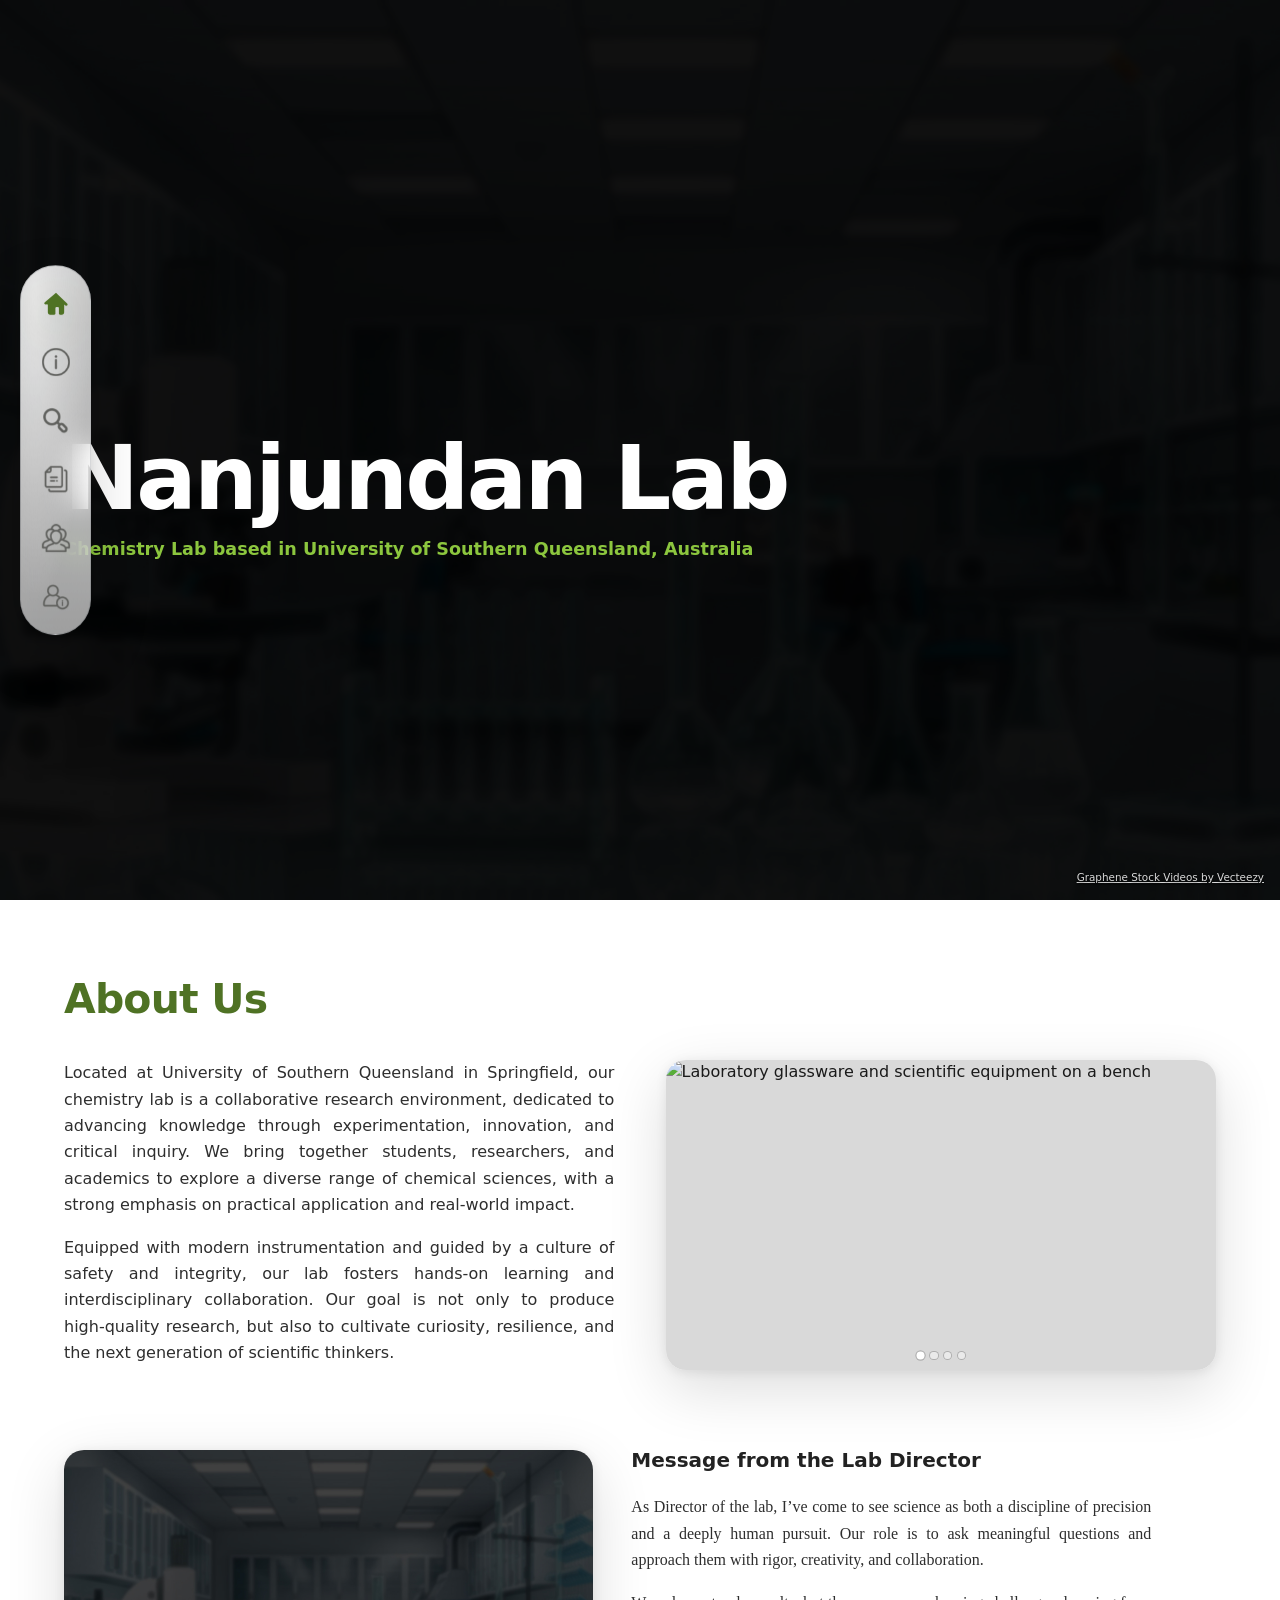
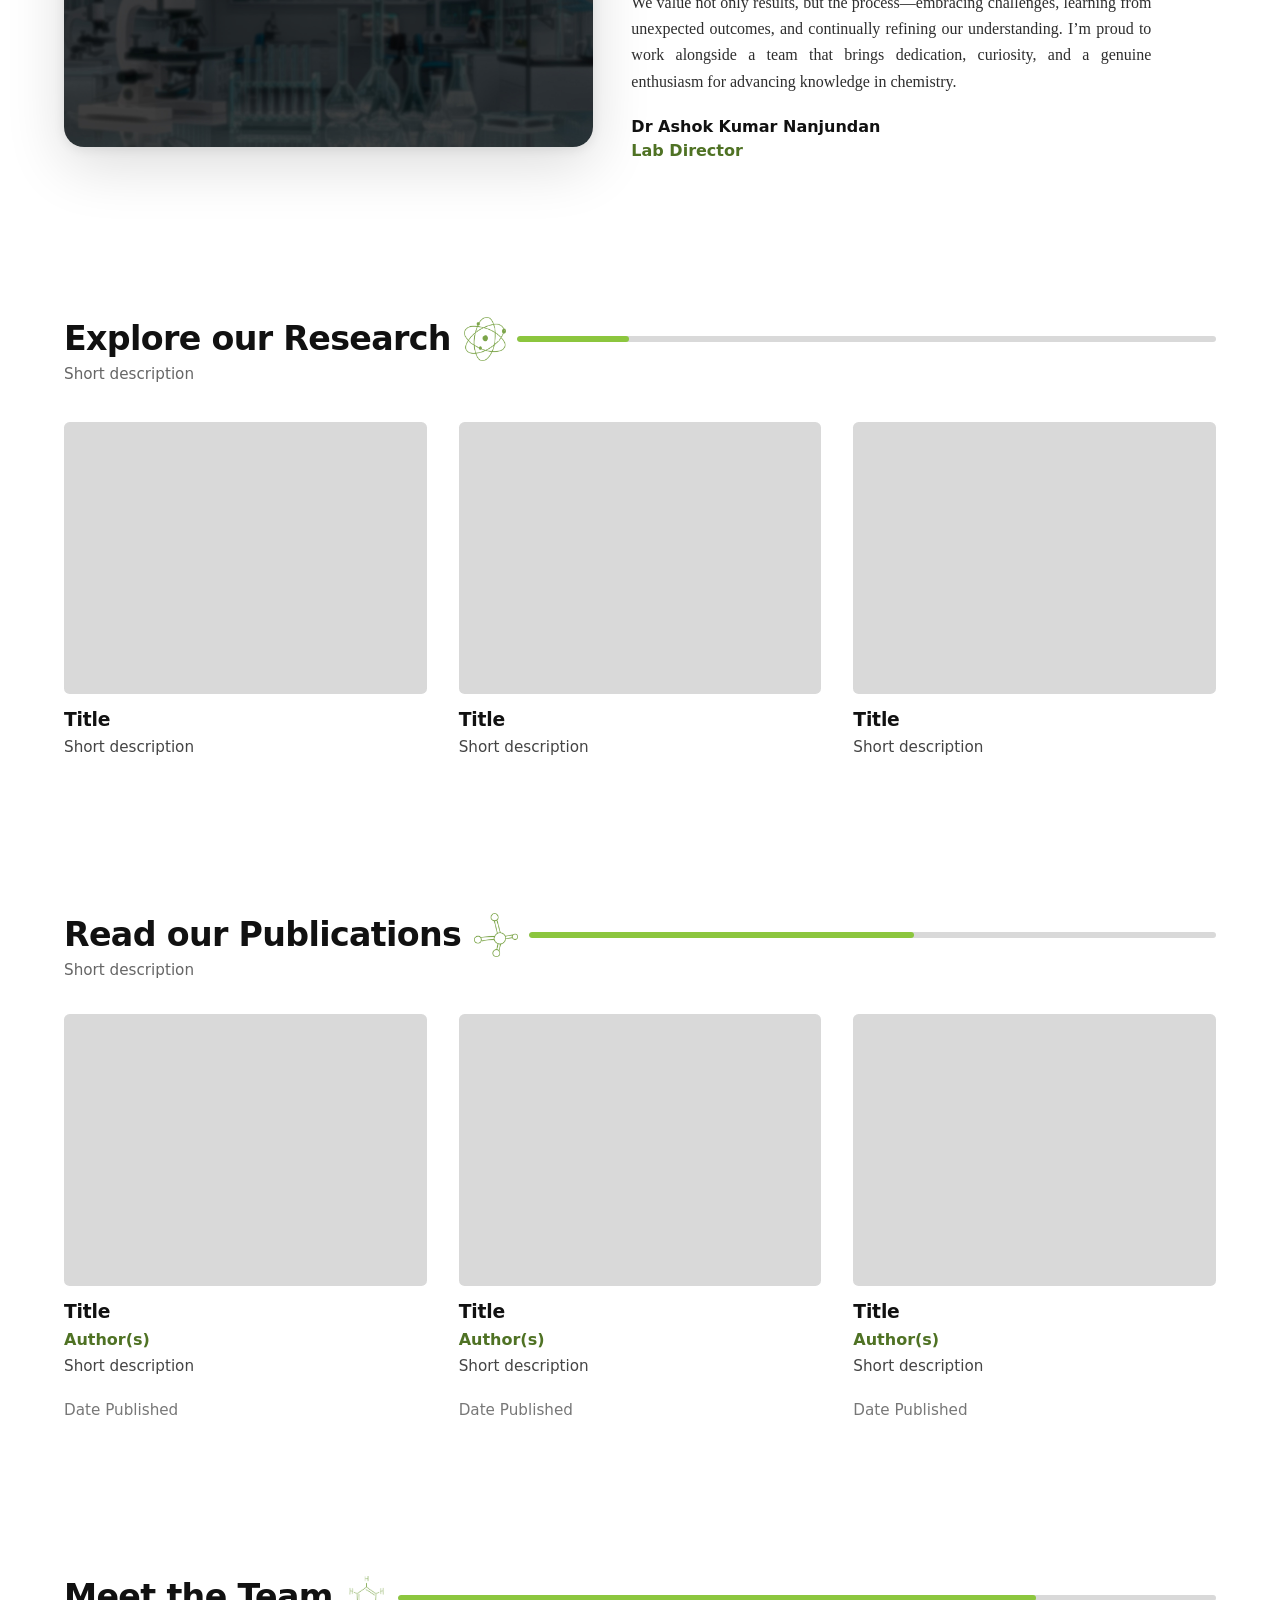
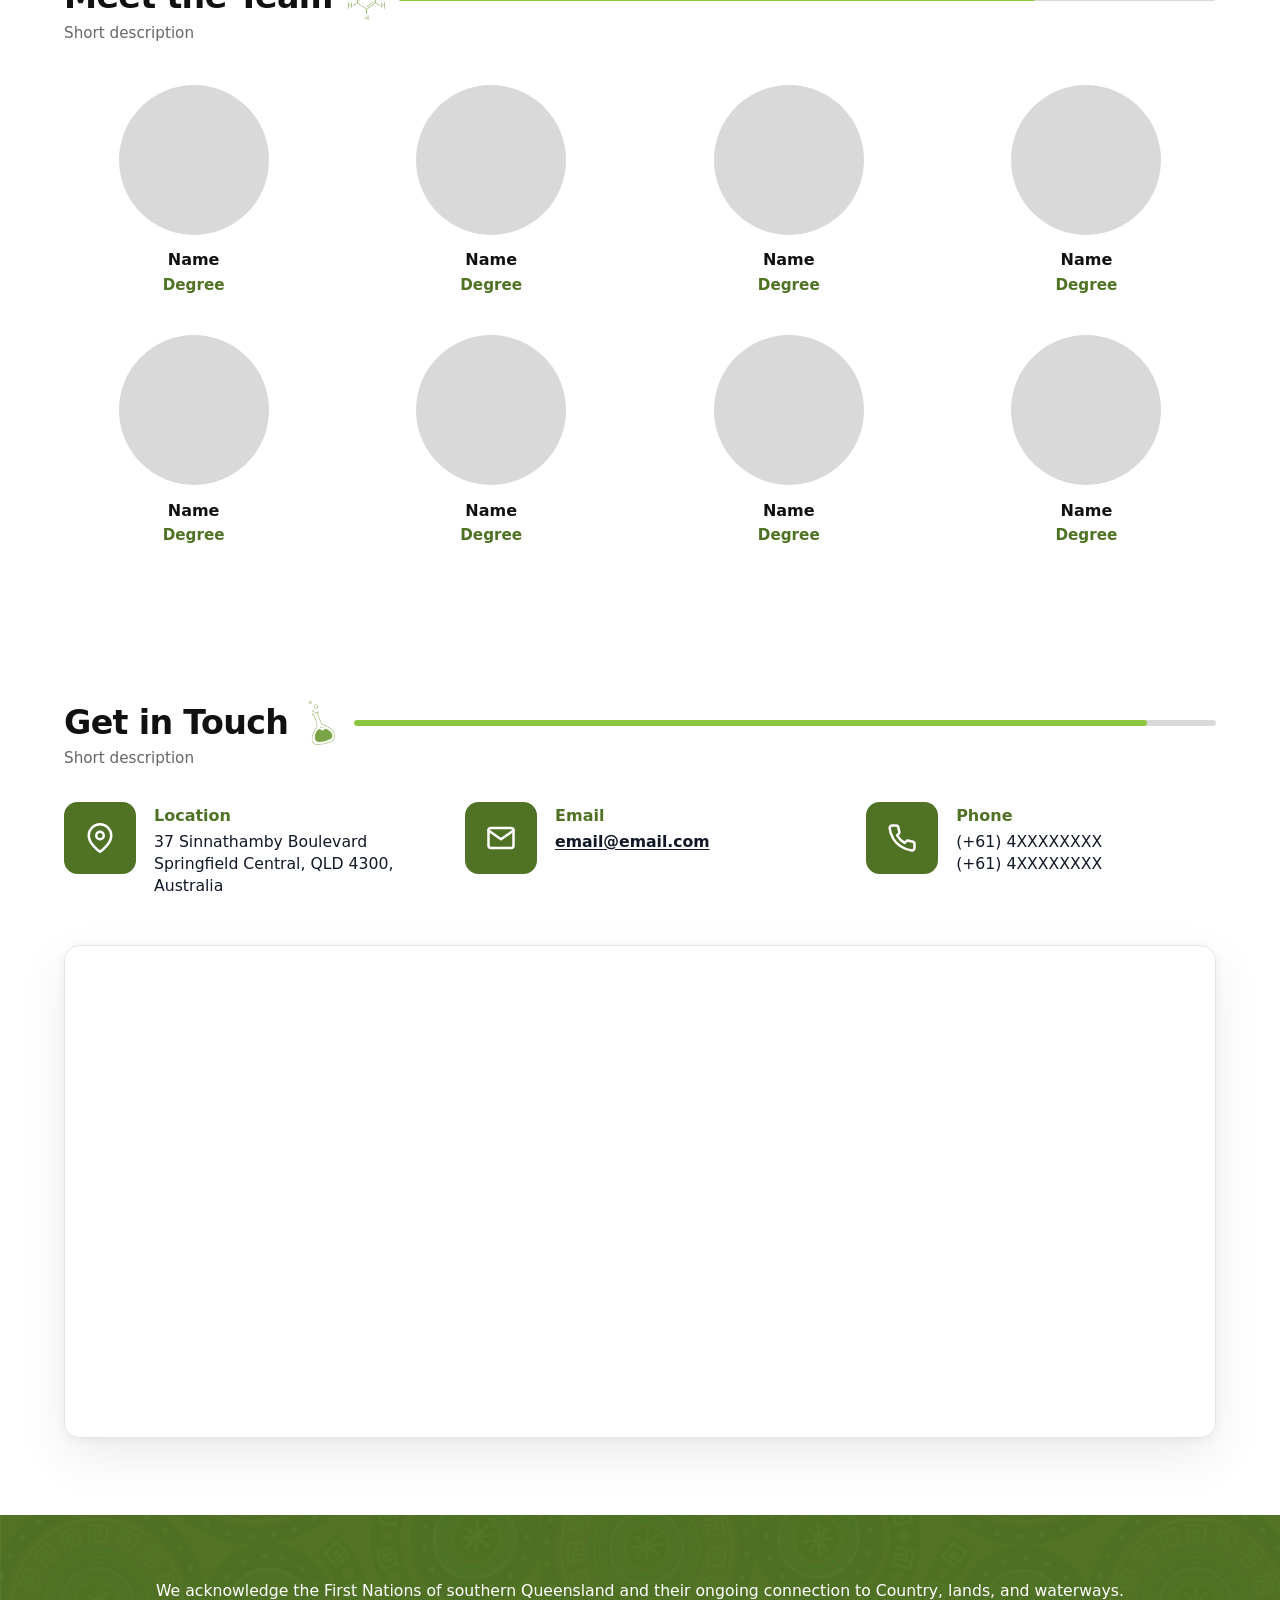
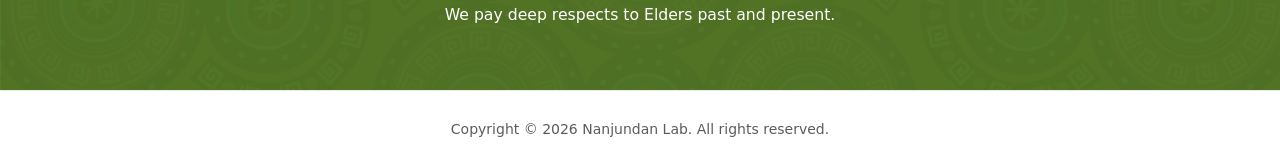
==== index.html @ 103faad1 "Initial Commit with Draft 1 of the website" ====
<!DOCTYPE html>
<html lang="en" class="home-page">
  <head>
    <meta charset="utf-8" />
    <meta name="viewport" content="width=device-width, initial-scale=1" />
    <title>Nanjundan Lab</title>
    <link rel="stylesheet" href="reset.css" />
    <link rel="stylesheet" href="layout.css" />
    <link rel="stylesheet" href="style.css" />
  </head>
  <body class="home-page">
    <nav class="vnav" aria-label="Section navigation">
      <ul class="vnav__list" role="list">
        <li>
          <a class="vnav__link" href="#home" data-section="home" data-tooltip="Home">
            <img
              class="vnav__icon"
              src="data:image/svg+xml,%3Csvg%20xmlns%3D%27http%3A//www.w3.org/2000/svg%27%20width%3D%2728%27%20height%3D%2728%27%20viewBox%3D%270%200%2024%2024%27%3E%3Cpath%20fill%3D%27%236b7280%27%20d%3D%27M12%203.2L2.4%2011.3c-.5.4-.6%201.1-.1%201.6.4.5%201.1.6%201.6.1L5%2013.2V20c0%201.1.9%202%202%202h3.5c.6%200%201-.4%201-1v-4.5c0-.6.4-1%201-1h1c.6%200%201%20.4%201%201V21c0%20.6.4%201%201%201H17c1.1%200%202-.9%202-2v-6.8l1.1.9c.5.4%201.2.3%201.6-.1.4-.5.3-1.2-.1-1.6L12%203.2z%27/%3E%3C/svg%3E"
              data-active-src="data:image/svg+xml,%3Csvg%20xmlns%3D%27http%3A//www.w3.org/2000/svg%27%20width%3D%2728%27%20height%3D%2728%27%20viewBox%3D%270%200%2024%2024%27%3E%3Cpath%20fill%3D%27%234F7224%27%20d%3D%27M12%203.2L2.4%2011.3c-.5.4-.6%201.1-.1%201.6.4.5%201.1.6%201.6.1L5%2013.2V20c0%201.1.9%202%202%202h3.5c.6%200%201-.4%201-1v-4.5c0-.6.4-1%201-1h1c.6%200%201%20.4%201%201V21c0%20.6.4%201%201%201H17c1.1%200%202-.9%202-2v-6.8l1.1.9c.5.4%201.2.3%201.6-.1.4-.5.3-1.2-.1-1.6L12%203.2z%27/%3E%3C/svg%3E"
              data-inactive-src="data:image/svg+xml,%3Csvg%20xmlns%3D%27http%3A//www.w3.org/2000/svg%27%20width%3D%2728%27%20height%3D%2728%27%20viewBox%3D%270%200%2024%2024%27%3E%3Cpath%20fill%3D%27%236b7280%27%20d%3D%27M12%203.2L2.4%2011.3c-.5.4-.6%201.1-.1%201.6.4.5%201.1.6%201.6.1L5%2013.2V20c0%201.1.9%202%202%202h3.5c.6%200%201-.4%201-1v-4.5c0-.6.4-1%201-1h1c.6%200%201%20.4%201%201V21c0%20.6.4%201%201%201H17c1.1%200%202-.9%202-2v-6.8l1.1.9c.5.4%201.2.3%201.6-.1.4-.5.3-1.2-.1-1.6L12%203.2z%27/%3E%3C/svg%3E"
              alt="Home"
              width="28"
              height="28"
              decoding="async"
            />
            <span class="vnav__sr">Home</span>
          </a>
        </li>
        <li>
          <a class="vnav__link" href="#about" data-section="about" data-tooltip="About">
            <img
              class="vnav__icon"
              src="Assets/NavBar/Inactive/About.png"
              data-active-src="Assets/NavBar/Active/About.png"
              data-inactive-src="Assets/NavBar/Inactive/About.png"
              alt="About"
              width="28"
              height="28"
              decoding="async"
            />
            <span class="vnav__sr">About</span>
          </a>
        </li>
        <li>
          <a class="vnav__link" href="#research" data-section="research" data-tooltip="Research">
            <img
              class="vnav__icon"
              src="Assets/NavBar/Inactive/Research.png"
              data-active-src="Assets/NavBar/Active/Research.png"
              data-inactive-src="Assets/NavBar/Inactive/Research.png"
              alt="Research"
              width="28"
              height="28"
              decoding="async"
            />
            <span class="vnav__sr">Research</span>
          </a>
        </li>
        <li>
          <a class="vnav__link" href="#publications" data-section="publications" data-tooltip="Publications">
            <img
              class="vnav__icon"
              src="Assets/NavBar/Inactive/Publications.png"
              data-active-src="Assets/NavBar/Active/Publications.png"
              data-inactive-src="Assets/NavBar/Inactive/Publications.png"
              alt="Publications"
              width="28"
              height="28"
              decoding="async"
            />
            <span class="vnav__sr">Publications</span>
          </a>
        </li>
        <li>
          <a class="vnav__link" href="#team" data-section="team" data-tooltip="Team">
            <img
              class="vnav__icon"
              src="Assets/NavBar/Inactive/Team.png"
              data-active-src="Assets/NavBar/Active/Team.png"
              data-inactive-src="Assets/NavBar/Inactive/Team.png"
              alt="Team"
              width="28"
              height="28"
              decoding="async"
            />
            <span class="vnav__sr">Team</span>
          </a>
        </li>
        <li>
          <a class="vnav__link" href="#contact" data-section="contact" data-tooltip="Contact">
            <img
              class="vnav__icon"
              src="Assets/NavBar/Inactive/Contact.png"
              data-active-src="Assets/NavBar/Active/Contact.png"
              data-inactive-src="Assets/NavBar/Inactive/Contact.png"
              alt="Contact"
              width="28"
              height="28"
              decoding="async"
            />
            <span class="vnav__sr">Contact</span>
          </a>
        </li>
      </ul>
    </nav>

    <main>
      <section id="home" class="hero" aria-label="Home hero">
        <video
          class="hero__video"
          autoplay
          muted
          loop
          playsinline
          preload="auto"
          poster="Background.jpg"
          aria-hidden="true"
        >
          <source
            src="Assets/vecteezy_observing-structure-of-connected-spheres-forming-a-complex_72007489.mp4"
            type="video/mp4"
          />
        </video>
        <div class="hero__overlay" aria-hidden="true"></div>
        <p class="hero__attribution">
          <a
            href="https://www.vecteezy.com/free-videos/graphene"
            target="_blank"
            rel="noopener noreferrer"
          >
            Graphene Stock Videos by Vecteezy
          </a>
        </p>
        <div class="layout-container hero-content">
          <h1 class="hero-title">Nanjundan Lab</h1>
          <p class="hero-subtitle">Chemistry Lab based in University of Southern Queensland, Australia</p>
        </div>
      </section>

      <section id="about" class="section about" aria-label="About us">
        <div class="layout-container about-grid about-grid--intro">
          <h2 class="heading-xl about-intro__title">About Us</h2>
          <div class="prose about-intro__prose">
            <p>
              Located at University of Southern Queensland in Springfield, our chemistry lab is a collaborative research
              environment, dedicated to advancing knowledge through experimentation, innovation, and critical inquiry. We
              bring together students, researchers, and academics to explore a diverse range of chemical sciences, with a
              strong emphasis on practical application and real‑world impact.
            </p>
            <p>
              Equipped with modern instrumentation and guided by a culture of safety and integrity, our lab fosters
              hands‑on learning and interdisciplinary collaboration. Our goal is not only to produce high‑quality research,
              but also to cultivate curiosity, resilience, and the next generation of scientific thinkers.
            </p>
          </div>

          <div class="about-media about-intro__media">
            <div
              class="about-slideshow"
              role="region"
              aria-roledescription="carousel"
              aria-label="Laboratory photo slideshow"
            >
              <div class="about-slideshow__track">
                <div class="about-slideshow__slide is-active">
                  <img
                    src="Assets/Slideshow%20Images/museums-victoria-1RFJAx0xz4M-unsplash.jpg"
                    alt="Laboratory glassware and scientific equipment on a bench"
                    width="800"
                    height="600"
                    decoding="async"
                  />
                </div>
                <div class="about-slideshow__slide">
                  <img
                    src="Assets/Slideshow%20Images/rephile-water-UNkNx6Hn9Fs-unsplash.jpg"
                    alt="Water purification and laboratory filtration setup"
                    width="800"
                    height="600"
                    loading="lazy"
                    decoding="async"
                  />
                </div>
                <div class="about-slideshow__slide">
                  <img
                    src="Assets/Slideshow%20Images/xiazheng1995--y5X8YFApj4-unsplash.jpg"
                    alt="Researchers collaborating over documents in a lab environment"
                    width="800"
                    height="600"
                    loading="lazy"
                    decoding="async"
                  />
                </div>
                <div class="about-slideshow__slide">
                  <img
                    src="Assets/Slideshow%20Images/h-c-vi-n-cham-soc-s-c-d-p-a-au-V-QQAJ6AOKM-unsplash.jpg"
                    alt="Hands using tools for detailed scientific or technical work"
                    width="800"
                    height="600"
                    loading="lazy"
                    decoding="async"
                  />
                </div>
              </div>
              <div class="about-slideshow__dots" role="group" aria-label="Slide indicators">
                <button type="button" class="about-slideshow__dot is-active" aria-label="Slide 1 of 4" aria-current="true"></button>
                <button type="button" class="about-slideshow__dot" aria-label="Slide 2 of 4"></button>
                <button type="button" class="about-slideshow__dot" aria-label="Slide 3 of 4"></button>
                <button type="button" class="about-slideshow__dot" aria-label="Slide 4 of 4"></button>
              </div>
            </div>
          </div>
        </div>

        <div class="layout-container about-grid about-grid--secondary">
          <div class="about-media">
            <img class="card-media" src="Background.jpg" alt="Lab director in the laboratory" />
          </div>
          <div class="about-copy">
            <h3 class="subheading">Message from the Lab Director</h3>
            <div class="prose prose--director">
              <p>
                As Director of the lab, I’ve come to see science as both a discipline of precision and a deeply human
                pursuit. Our role is to ask meaningful questions and approach them with rigor, creativity, and
                collaboration.
              </p>
              <p>
                We value not only results, but the process—embracing challenges, learning from unexpected outcomes, and
                continually refining our understanding. I’m proud to work alongside a team that brings dedication,
                curiosity, and a genuine enthusiasm for advancing knowledge in chemistry.
              </p>
            </div>
            <div class="signature">
              <div class="signature-name">Dr Ashok Kumar Nanjundan</div>
              <div class="signature-title">Lab Director</div>
            </div>
          </div>
        </div>
      </section>

      <section id="research" class="section research" aria-label="Research">
        <div class="layout-container">
          <div class="section-head">
            <div class="section-head__row">
              <h2 class="heading-lg">Explore our Research</h2>
              <div class="section-head__progress" aria-hidden="true">
                <img
                  class="section-head__icon"
                  src="Assets/Green/Assets--Green_0000s_0020_Asset-10@4x.png"
                  alt=""
                />
                <div class="progress-bar">
                  <div class="progress-bar__fill" style="--progress: 16%"></div>
                </div>
              </div>
            </div>
            <p class="section-head__subtitle">Short description</p>
          </div>

          <div class="research-grid">
            <article class="research-card">
              <div class="research-card__media" aria-hidden="true"></div>
              <h3 class="card-title">Title</h3>
              <p class="card-meta">Short description</p>
            </article>
            <article class="research-card">
              <div class="research-card__media" aria-hidden="true"></div>
              <h3 class="card-title">Title</h3>
              <p class="card-meta">Short description</p>
            </article>
            <article class="research-card">
              <div class="research-card__media" aria-hidden="true"></div>
              <h3 class="card-title">Title</h3>
              <p class="card-meta">Short description</p>
            </article>
          </div>
        </div>
      </section>

      <section id="publications" class="section publications" aria-label="Publications">
        <div class="layout-container">
          <div class="section-head">
            <div class="section-head__row">
              <h2 class="heading-lg">Read our Publications</h2>
              <div class="section-head__progress" aria-hidden="true">
                <img
                  class="section-head__icon"
                  src="Assets/Green/Assets--Green_0000s_0003_Asset-27@4x.png"
                  alt=""
                />
                <div class="progress-bar">
                  <div class="progress-bar__fill" style="--progress: 56%"></div>
                </div>
              </div>
            </div>
            <p class="section-head__subtitle">Short description</p>
          </div>

          <div class="research-grid publications-grid">
            <article class="research-card pub-card">
              <div class="research-card__media" aria-hidden="true"></div>
              <h3 class="card-title">Title</h3>
              <p class="pub-authors">Author(s)</p>
              <p class="card-meta">Short description</p>
              <p class="pub-date">Date Published</p>
            </article>
            <article class="research-card pub-card">
              <div class="research-card__media" aria-hidden="true"></div>
              <h3 class="card-title">Title</h3>
              <p class="pub-authors">Author(s)</p>
              <p class="card-meta">Short description</p>
              <p class="pub-date">Date Published</p>
            </article>
            <article class="research-card pub-card">
              <div class="research-card__media" aria-hidden="true"></div>
              <h3 class="card-title">Title</h3>
              <p class="pub-authors">Author(s)</p>
              <p class="card-meta">Short description</p>
              <p class="pub-date">Date Published</p>
            </article>
          </div>
        </div>
      </section>

      <section id="team" class="section team" aria-label="Team">
        <div class="layout-container">
          <div class="section-head">
            <div class="section-head__row">
              <h2 class="heading-lg">Meet the Team</h2>
              <div class="section-head__progress" aria-hidden="true">
                <img
                  class="section-head__icon"
                  src="Assets/Green/Assets--Green_0000s_0013_Asset-17@4x.png"
                  alt=""
                />
                <div class="progress-bar">
                  <div class="progress-bar__fill" style="--progress: 78%"></div>
                </div>
              </div>
            </div>
            <p class="section-head__subtitle">Short description</p>
          </div>

          <div class="team-grid">
            <article class="team-card">
              <div class="team-avatar" aria-hidden="true"></div>
              <div class="team-name">Name</div>
              <div class="team-degree">Degree</div>
            </article>
            <article class="team-card">
              <div class="team-avatar" aria-hidden="true"></div>
              <div class="team-name">Name</div>
              <div class="team-degree">Degree</div>
            </article>
            <article class="team-card">
              <div class="team-avatar" aria-hidden="true"></div>
              <div class="team-name">Name</div>
              <div class="team-degree">Degree</div>
            </article>
            <article class="team-card">
              <div class="team-avatar" aria-hidden="true"></div>
              <div class="team-name">Name</div>
              <div class="team-degree">Degree</div>
            </article>
            <article class="team-card">
              <div class="team-avatar" aria-hidden="true"></div>
              <div class="team-name">Name</div>
              <div class="team-degree">Degree</div>
            </article>
            <article class="team-card">
              <div class="team-avatar" aria-hidden="true"></div>
              <div class="team-name">Name</div>
              <div class="team-degree">Degree</div>
            </article>
            <article class="team-card">
              <div class="team-avatar" aria-hidden="true"></div>
              <div class="team-name">Name</div>
              <div class="team-degree">Degree</div>
            </article>
            <article class="team-card">
              <div class="team-avatar" aria-hidden="true"></div>
              <div class="team-name">Name</div>
              <div class="team-degree">Degree</div>
            </article>
          </div>
        </div>
      </section>

      <section id="contact" class="section contact" aria-label="Get in touch">
        <div class="layout-container">
          <div class="section-head">
            <div class="section-head__row">
              <h2 class="heading-lg">Get in Touch</h2>
              <div class="section-head__progress" aria-hidden="true">
                <img
                  class="section-head__icon"
                  src="Assets/Green/Assets--Green_0000s_0000_Asset-30@4x.png"
                  alt=""
                />
                <div class="progress-bar">
                  <div class="progress-bar__fill" style="--progress: 92%"></div>
                </div>
              </div>
            </div>
            <p class="section-head__subtitle">Short description</p>
          </div>

          <div class="contact-grid" role="list">
            <article class="contact-card" role="listitem">
              <div class="contact-card__icon" aria-hidden="true">
                <svg class="contact-card__glyph" xmlns="http://www.w3.org/2000/svg" viewBox="0 0 24 24" fill="none" stroke="currentColor" stroke-width="2" stroke-linecap="round" stroke-linejoin="round" aria-hidden="true">
                  <path d="M21 10c0 7-9 13-9 13s-9-6-9-13a9 9 0 0 1 18 0z" />
                  <circle cx="12" cy="10" r="3" />
                </svg>
              </div>
              <div class="contact-card__body">
                <h3 class="contact-card__label">Location</h3>
                <p class="contact-card__text">
                  37 Sinnathamby Boulevard<br />
                  Springfield Central, QLD 4300,<br />
                  Australia
                </p>
              </div>
            </article>

            <article class="contact-card" role="listitem">
              <div class="contact-card__icon" aria-hidden="true">
                <svg class="contact-card__glyph" xmlns="http://www.w3.org/2000/svg" viewBox="0 0 24 24" fill="none" stroke="currentColor" stroke-width="2" stroke-linecap="round" stroke-linejoin="round" aria-hidden="true">
                  <path d="M4 4h16c1.1 0 2 .9 2 2v12c0 1.1-.9 2-2 2H4c-1.1 0-2-.9-2-2V6c0-1.1.9-2 2-2z" />
                  <polyline points="22,6 12,13 2,6" />
                </svg>
              </div>
              <div class="contact-card__body">
                <h3 class="contact-card__label">Email</h3>
                <p class="contact-card__text">
                  <a class="contact-card__link" href="mailto:email@email.com">email@email.com</a>
                </p>
              </div>
            </article>

            <article class="contact-card" role="listitem">
              <div class="contact-card__icon" aria-hidden="true">
                <svg class="contact-card__glyph" xmlns="http://www.w3.org/2000/svg" viewBox="0 0 24 24" fill="none" stroke="currentColor" stroke-width="2" stroke-linecap="round" stroke-linejoin="round" aria-hidden="true">
                  <path d="M22 16.92v3a2 2 0 0 1-2.18 2 19.79 19.79 0 0 1-8.63-3.07 19.5 19.5 0 0 1-6-6 19.79 19.79 0 0 1-3.07-8.67A2 2 0 0 1 4.11 2h3a2 2 0 0 1 2 1.72 12.84 12.84 0 0 0 .7 2.81 2 2 0 0 1-.45 2.11L8.09 9.91a16 16 0 0 0 6 6l1.27-1.27a2 2 0 0 1 2.11-.45 12.84 12.84 0 0 0 2.81.7A2 2 0 0 1 22 16.92z" />
                </svg>
              </div>
              <div class="contact-card__body">
                <h3 class="contact-card__label">Phone</h3>
                <p class="contact-card__text">
                  (+61) 4XXXXXXXX<br />
                  (+61) 4XXXXXXXX
                </p>
              </div>
            </article>
          </div>

          <div class="contact-map" aria-label="Map showing lab location">
            <iframe
              class="contact-map__frame"
              title="Map: 37 Sinnathamby Boulevard, Springfield Central, Queensland 4300"
              loading="lazy"
              referrerpolicy="no-referrer-when-downgrade"
              src="https://www.google.com/maps?q=37+Sinnathamby+Boulevard,+Springfield+Central+QLD+4300&output=embed&t=k&z=17"
            ></iframe>
          </div>
        </div>
      </section>

      <section class="acknowledgment" aria-label="Acknowledgment of Country">
        <div class="acknowledgment__inner">
          <p class="acknowledgment__text">
            We acknowledge the First Nations of southern Queensland and their ongoing connection to Country, lands, and waterways.
            <br />
            We pay deep respects to Elders past and present.
          </p>
        </div>
      </section>
    </main>

    <footer class="site-footer">
      <div class="layout-container site-footer__inner">
        <p class="site-footer__copy">Copyright © 2026 Nanjundan Lab. All rights reserved.</p>
      </div>
    </footer>

    <script defer src="nav.js"></script>
  </body>
</html>
---- layout.css ----
/* Page structure and layout */

body {
  display: flex;
  flex-direction: column;
}

main {
  flex: 1;
  width: 100%;
}

.layout-container {
  width: min(100% - 2rem, 72rem);
  margin-inline: auto;
}

.layout-stack > * + * {
  margin-top: var(--stack-gap, 1rem);
}

.layout-cluster {
  display: flex;
  flex-wrap: wrap;
  gap: var(--cluster-gap, 1rem);
  align-items: center;
}
---- style.css ----
/* Typography, color, and visual styling */

:root {
  color-scheme: light;
  --color-background: #ffffff;
  --color-foreground: #1a1a1a;
  --color-muted: #5c5c5c;
  --font-sans: system-ui, -apple-system, "Segoe UI", Roboto, sans-serif;
  --color-primary: #8cc63e;
  /* WCAG-friendly green for text on white (>= 4.5:1). */
  --color-secondary: #4F7224;
  --nav-height: 4.25rem;
}

body {
  font-family: var(--font-sans);
  background-color: var(--color-background);
  color: var(--color-foreground);
}

/* Hide visible scrollbars (scroll still works). */
html.home-page,
body.home-page {
  -ms-overflow-style: none; /* IE/Edge legacy */
  scrollbar-width: none; /* Firefox */
}

html.home-page::-webkit-scrollbar,
body.home-page::-webkit-scrollbar {
  width: 0;
  height: 0;
}

/* Typography system */
.heading-xl {
  font-size: clamp(2rem, 3.2vw, 2.75rem);
  font-weight: 700;
  letter-spacing: -0.02em;
  line-height: 1.1;
  color: var(--color-secondary);
}

.heading-lg {
  font-size: clamp(1.75rem, 2.6vw, 2.25rem);
  font-weight: 700;
  letter-spacing: -0.02em;
  line-height: 1.15;
  color: #111;
}

.subheading {
  margin-top: 0.85rem;
  font-size: clamp(1.05rem, 1.6vw, 1.25rem);
  font-weight: 700;
  line-height: 1.35;
  color: #222;
}

.prose {
  margin-top: 1.25rem;
  max-width: 65ch;
}

.prose p + p {
  margin-top: 1rem;
}

.prose p {
  font-size: 1rem;
  line-height: 1.65;
  color: #2e2e2e;
  text-align: justify;
  text-justify: inter-word;
  hyphens: auto;
}

.prose--director {
  font-family: "Times New Roman", Times, serif;
}

/* Top nav (matches screenshot style) */
.site-header {
  position: fixed;
  top: 0.9rem;
  left: 0;
  right: 0;
  z-index: 10;
  pointer-events: none;
}

.site-nav {
  pointer-events: auto;
  min-height: var(--nav-height);
  display: flex;
  align-items: center;
  justify-content: space-between;
  padding: 0.85rem 1.25rem;
  border-radius: 999px;
  background: rgba(0, 0, 0, 0.78);
  -webkit-backdrop-filter: blur(10px);
  backdrop-filter: blur(10px);
  box-shadow:
    0 18px 48px rgba(0, 0, 0, 0.35),
    0 2px 10px rgba(0, 0, 0, 0.25);
  border: 1px solid rgba(255, 255, 255, 0.12);
}

.site-brand {
  font-weight: 700;
  letter-spacing: 0.01em;
  color: #fff;
}

.nav-links {
  display: flex;
  gap: 1.4rem;
  align-items: center;
}

.nav-links a {
  color: #fff;
  font-weight: 600;
  font-size: 0.9rem;
  text-transform: lowercase;
}

.nav-links a:hover {
  text-decoration: underline;
}

/* Mobile hamburger */
.nav-toggle {
  display: none;
  width: 42px;
  height: 42px;
  border-radius: 999px;
  border: 1px solid rgba(255, 255, 255, 0.18);
  background: rgba(255, 255, 255, 0.08);
}

.nav-toggle__icon {
  display: block;
  width: 18px;
  height: 2px;
  margin-inline: auto;
  background: #fff;
  border-radius: 999px;
  position: relative;
}

.nav-toggle__icon::before,
.nav-toggle__icon::after {
  content: "";
  position: absolute;
  left: 0;
  width: 18px;
  height: 2px;
  background: #fff;
  border-radius: 999px;
}

.nav-toggle__icon::before {
  top: -6px;
}

.nav-toggle__icon::after {
  top: 6px;
}

@media (max-width: 760px) {
  .site-nav {
    position: fixed;
    top: 0.9rem;
    right: 1rem;
    left: auto;
    width: auto;
    margin: 0;
    justify-content: flex-end;
    padding: 0;
    background: transparent;
    border: 0;
    box-shadow: none;
    -webkit-backdrop-filter: none;
    backdrop-filter: none;
    z-index: 12;
  }

  .site-brand {
    display: none;
  }

  .nav-toggle {
    display: inline-grid;
    place-items: center;
    width: 52px;
    height: 52px;
    background: var(--color-secondary);
    border: 1px solid rgba(255, 255, 255, 0.22);
    box-shadow:
      0 18px 48px rgba(0, 0, 0, 0.25),
      0 2px 10px rgba(0, 0, 0, 0.18);
  }

  .primary-nav {
    position: fixed;
    top: 6.5rem;
    left: 50%;
    transform: translateX(-50%);
    width: min(92vw, 40rem);
    padding: 1.5rem 1.25rem;
    border-radius: 28px;
    background:
      radial-gradient(120% 120% at 20% 10%, rgba(255, 255, 255, 0.08), rgba(255, 255, 255, 0) 55%),
      #121212;
    -webkit-backdrop-filter: blur(10px);
    backdrop-filter: blur(10px);
    border: 1px solid rgba(255, 255, 255, 0.16);
    box-shadow:
      0 18px 48px rgba(0, 0, 0, 0.35),
      0 2px 10px rgba(0, 0, 0, 0.25);
    display: none;
    z-index: 11;
  }

  .site-header[data-nav-open="true"] .primary-nav {
    display: block;
  }

  .nav-scrim {
    position: fixed;
    inset: 0;
    background: rgba(0, 0, 0, 0.45);
    -webkit-backdrop-filter: blur(2px);
    backdrop-filter: blur(2px);
    opacity: 0;
    pointer-events: none;
    transition: opacity 160ms ease;
    z-index: 10;
  }

  .site-header[data-nav-open="true"] .nav-scrim {
    opacity: 1;
    pointer-events: auto;
  }

  .nav-links {
    flex-direction: column;
    align-items: flex-start;
    gap: 0.35rem;
  }

  .nav-links a {
    width: 100%;
    padding: 0.85rem 1rem;
    border-radius: 16px;
    font-size: 1.15rem;
    letter-spacing: -0.01em;
    text-transform: lowercase;
  }

  .nav-links a:hover {
    background: rgba(255, 255, 255, 0.1);
    text-decoration: none;
  }
}

/* ------------------------------------------------------------
   Vertical "liquid glass" section nav (WCAG-friendly)
------------------------------------------------------------- */

.vnav {
  position: fixed;
  left: 1.25rem;
  top: 50%;
  transform: translateY(-50%);
  z-index: 20;
}

.vnav__list {
  display: grid;
  gap: 0.55rem;
  padding: 0.75rem 0.6rem;
  border-radius: 999px;
  background:
    radial-gradient(140% 140% at 20% 10%, rgba(255, 255, 255, 0.55), rgba(255, 255, 255, 0) 58%),
    linear-gradient(180deg, rgba(255, 255, 255, 0.78), rgba(255, 255, 255, 0.62));
  border: 1px solid rgba(17, 24, 39, 0.14);
  box-shadow:
    0 22px 60px rgba(0, 0, 0, 0.18),
    0 2px 10px rgba(0, 0, 0, 0.08);
  -webkit-backdrop-filter: blur(14px);
  backdrop-filter: blur(14px);
}

@supports not ((-webkit-backdrop-filter: blur(1px)) or (backdrop-filter: blur(1px))) {
  .vnav__list {
    background: rgba(255, 255, 255, 0.94);
  }
}

.vnav__link {
  width: 50px;
  height: 50px;
  display: grid;
  place-items: center;
  border-radius: 999px;
  border: 0;
  background: transparent;
  box-shadow: none;
  transition:
    transform 120ms ease,
    background-color 120ms ease,
    border-color 120ms ease,
    box-shadow 120ms ease;
  position: relative;
}

.vnav__link:hover {
  transform: translateY(-1px);
}

.vnav__link.is-active {
  filter: drop-shadow(0 10px 22px rgba(79, 114, 36, 0.20));
}

.vnav__link:focus-visible {
  outline: 3px solid rgba(17, 24, 39, 0.75);
  outline-offset: 3px;
}

.vnav__link::after {
  content: attr(data-tooltip);
  position: absolute;
  left: calc(100% + 0.7rem);
  top: 50%;
  transform: translateY(-50%);
  padding: 0.45rem 0.6rem;
  border-radius: 0.65rem;
  background: rgba(15, 23, 42, 0.92);
  color: #ffffff;
  font-weight: 900;
  font-size: 0.9rem;
  letter-spacing: -0.01em;
  border: 1px solid rgba(255, 255, 255, 0.16);
  box-shadow:
    0 18px 46px rgba(0, 0, 0, 0.22),
    0 2px 10px rgba(0, 0, 0, 0.12);
  opacity: 0;
  pointer-events: none;
  white-space: nowrap;
  -webkit-backdrop-filter: blur(8px);
  backdrop-filter: blur(8px);
}

.vnav__link::before {
  content: "";
  position: absolute;
  left: calc(100% + 0.45rem);
  top: 50%;
  transform: translateY(-50%) rotate(45deg);
  width: 10px;
  height: 10px;
  background: rgba(15, 23, 42, 0.92);
  border-left: 1px solid rgba(255, 255, 255, 0.16);
  border-bottom: 1px solid rgba(255, 255, 255, 0.16);
  opacity: 0;
  pointer-events: none;
}

.vnav__link:hover::after,
.vnav__link:hover::before,
.vnav__link:focus-visible::after,
.vnav__link:focus-visible::before {
  opacity: 1;
}

.vnav__icon {
  width: 28px;
  height: 28px;
}

.vnav__sr {
  position: absolute;
  width: 1px;
  height: 1px;
  padding: 0;
  margin: -1px;
  overflow: hidden;
  clip: rect(0, 0, 0, 0);
  white-space: nowrap;
  border: 0;
}

/* Mobile: horizontal bottom nav */
@media (max-width: 900px) {
  .vnav {
    left: 0;
    right: 0;
    top: auto;
    bottom: 0;
    transform: none;
    padding: 0 0 env(safe-area-inset-bottom, 0);
  }

  .vnav__list {
    display: flex;
    flex-direction: row;
    flex-wrap: nowrap;
    justify-content: space-between;
    align-items: center;
    gap: 0.15rem;
    width: 100%;
    max-width: 100%;
    margin: 0;
    padding: 0.45rem 0.4rem;
    border-radius: 1rem 1rem 0 0;
    box-shadow:
      0 -10px 36px rgba(0, 0, 0, 0.14),
      0 -2px 8px rgba(0, 0, 0, 0.06);
  }

  .vnav__list li {
    flex: 1 1 0;
    min-width: 0;
    display: flex;
    justify-content: center;
  }

  .vnav__link {
    width: 44px;
    height: 44px;
    min-width: 44px;
  }

  /* Side tooltips don’t fit; labels remain in .vnav__sr for AT */
  .vnav__link::after,
  .vnav__link::before {
    display: none;
  }

  body.home-page {
    padding-bottom: calc(3.85rem + env(safe-area-inset-bottom, 0px));
  }

  .hero {
    padding-top: max(1.25rem, calc(env(safe-area-inset-top, 0px) + 0.75rem));
  }
}


/* Cursor: magnifying glass on hover (interactive elements) */
a:hover,
button:hover,
[role="button"]:hover,
input:hover,
select:hover,
textarea:hover,
summary:hover {
  cursor:
    url("data:image/svg+xml,%3Csvg xmlns='http://www.w3.org/2000/svg' width='24' height='24' viewBox='0 0 24 24'%3E%3Cg fill='none' stroke='%237BA448' stroke-width='2' stroke-linecap='round' stroke-linejoin='round'%3E%3Ccircle cx='10.5' cy='10.5' r='6.5'/%3E%3Cpath d='M15.25 15.25 L22 22'/%3E%3C/g%3E%3C/svg%3E")
      12 12,
    pointer;
}

/* Hero */
.hero {
  position: relative;
  overflow: hidden;
  /* 100dvh tracks mobile browser chrome; reduces layout thrash vs 100vh while scrolling */
  min-height: 100vh;
  min-height: 100dvh;
  display: grid;
  align-items: center;
  padding-top: calc(var(--nav-height) + 1.75rem);
}

.hero__video {
  position: absolute;
  inset: 0;
  z-index: 0;
  width: 100%;
  height: 100%;
  object-fit: cover;
  pointer-events: none;
}

.hero__overlay {
  position: absolute;
  inset: 0;
  z-index: 1;
  background: rgba(0, 0, 0, 0.75);
  pointer-events: none;
}

.hero__attribution {
  position: absolute;
  z-index: 3;
  right: max(1rem, env(safe-area-inset-right, 0px));
  bottom: max(1rem, env(safe-area-inset-bottom, 0px));
  margin: 0;
  max-width: min(14rem, 52vw);
  font-size: 0.65rem;
  line-height: 1.35;
  text-align: right;
  color: rgba(255, 255, 255, 0.85);
  text-shadow: 0 1px 3px rgba(0, 0, 0, 0.9);
}

.hero__attribution a {
  color: inherit;
  text-decoration: underline;
  text-underline-offset: 0.1em;
}

.hero__attribution a:hover {
  color: #ffffff;
}

.hero-content {
  position: relative;
  z-index: 2;
  padding-block: 4rem;
  /* Own compositor layer so title/subtitle paint isn’t tied as tightly to video frame updates */
  transform: translateZ(0);
}

@media (prefers-reduced-motion: reduce) {
  .hero__video {
    display: none;
  }

  .hero__overlay {
    display: none;
  }

  .hero {
    background-image:
      linear-gradient(rgba(0, 0, 0, 0.75), rgba(0, 0, 0, 0.75)),
      url("Background.jpg");
    background-size: cover;
    background-position: center;
    background-repeat: no-repeat;
  }
}

.hero-title {
  color: #fff;
  font-size: clamp(3rem, 7vw, 6rem);
  font-weight: 700;
  letter-spacing: -0.03em;
  line-height: 1;
}

.hero-subtitle {
  margin-top: 0.75rem;
  color: var(--color-primary);
  font-weight: 700;
  font-size: clamp(0.95rem, 1.4vw, 1.1rem);
}

/* Sections */
.section {
  padding-block: clamp(3.5rem, 6vw, 6rem);
}

.about {
  background: #fff;
}

/* Section head w/ progress bar */
.section-head {
  display: block;
}

.section-head__row {
  margin-top: 0;
  display: flex;
  align-items: center;
  gap: 0.8rem;
}

.section-head__subtitle {
  margin-top: 0.15rem;
  color: #666;
  font-size: 0.95rem;
}

 .section-head__progress {
  display: flex;
  align-items: center;
  gap: 0.7rem;
  flex: 1;
  min-width: 0;
  justify-content: flex-start;
}

.section-head__icon {
  width: clamp(44px, 3vw, 56px);
  height: clamp(44px, 3vw, 56px);
  object-fit: contain;
  display: block;
}

.progress-bar {
  height: 6px;
  width: 100%;
  background: #d9d9d9;
  border-radius: 999px;
  overflow: hidden;
}

.progress-bar__fill {
  height: 100%;
  width: var(--progress, 0%);
  background: var(--color-primary);
  border-radius: 999px;
  transition: width 220ms ease;
}

/* Research cards */
.research {
  background: #fff;
}

.publications {
  background: #fff;
}

.research-grid {
  margin-top: 2.25rem;
  display: grid;
  grid-template-columns: repeat(3, minmax(0, 1fr));
  gap: clamp(1.25rem, 2.5vw, 2.5rem);
}

.publications-grid {
  margin-top: 2rem;
}

.team {
  background: #fff;
}

.team-grid {
  margin-top: 2.5rem;
  display: grid;
  grid-template-columns: repeat(4, minmax(0, 1fr));
  gap: clamp(1.75rem, 3vw, 3rem);
}

.team-card {
  display: grid;
  justify-items: center;
  text-align: center;
}

.team-avatar {
  width: clamp(120px, 14vw, 150px);
  aspect-ratio: 1 / 1;
  border-radius: 999px;
  background: #d9d9d9;
}

.team-name {
  margin-top: 0.85rem;
  font-weight: 700;
  color: #111;
}

.team-degree {
  margin-top: 0.1rem;
  font-weight: 700;
  color: var(--color-secondary);
  font-size: 0.95rem;
}

.research-card__media {
  width: 100%;
  aspect-ratio: 4 / 3;
  background: #d9d9d9;
  border-radius: 0.35rem;
}

.card-title {
  margin-top: 0.75rem;
  font-weight: 700;
  color: #111;
  letter-spacing: -0.01em;
}

.card-meta {
  margin-top: 0.15rem;
  color: #444;
  font-size: 0.95rem;
}

.pub-authors {
  margin-top: 0.15rem;
  font-weight: 700;
  color: var(--color-secondary);
}

.pub-date {
  margin-top: 1.35rem;
  color: #777;
  font-size: 0.95rem;
}

.about-grid {
  display: grid;
  grid-template-columns: 1.15fr 0.85fr;
  gap: clamp(1.5rem, 3vw, 3rem);
  align-items: start;
}

/* Intro: full-width title, then equal columns — text | slideshow (matches reference layout). */
.about-grid--intro {
  grid-template-columns: 1fr 1fr;
  grid-template-areas:
    "intro-title intro-title"
    "intro-prose intro-media";
  gap: clamp(1.35rem, 3vw, 2.5rem) clamp(1.75rem, 4vw, 3.5rem);
}

.about-grid--intro .about-intro__title {
  grid-area: intro-title;
  margin-bottom: 0;
}

.about-grid--intro .about-intro__prose {
  grid-area: intro-prose;
  margin-top: 0;
  max-width: none;
}

.about-grid--intro .about-intro__media {
  grid-area: intro-media;
  min-width: 0;
}

.about-grid--intro .about-slideshow__track {
  aspect-ratio: 16 / 9;
}

.about-grid--secondary {
  margin-top: clamp(2.5rem, 5vw, 4rem);
  grid-template-columns: 0.95fr 1.05fr;
  align-items: center;
}

.card-media {
  width: 100%;
  border-radius: 1.25rem;
  box-shadow:
    0 18px 60px rgba(0, 0, 0, 0.14),
    0 2px 12px rgba(0, 0, 0, 0.08);
}

.about-slideshow {
  position: relative;
  width: 100%;
  border-radius: 1.25rem;
  overflow: hidden;
  box-shadow:
    0 18px 60px rgba(0, 0, 0, 0.14),
    0 2px 12px rgba(0, 0, 0, 0.08);
}

.about-slideshow__track {
  position: relative;
  aspect-ratio: 4 / 3;
  background: #d9d9d9;
}

.about-slideshow__slide {
  position: absolute;
  inset: 0;
  opacity: 0;
  transition: opacity 0.65s ease;
  pointer-events: none;
}

.about-slideshow__slide.is-active {
  z-index: 1;
  opacity: 1;
}

.about-slideshow__slide img {
  display: block;
  width: 100%;
  height: 100%;
  object-fit: cover;
}

.about-slideshow__dots {
  position: absolute;
  z-index: 2;
  left: 50%;
  bottom: 0.65rem;
  transform: translateX(-50%);
  display: flex;
  flex-wrap: wrap;
  justify-content: center;
  gap: 0.4rem;
  max-width: calc(100% - 1.25rem);
  pointer-events: auto;
}

.about-slideshow__dot {
  width: 0.45rem;
  height: 0.45rem;
  padding: 0;
  border: 0;
  border-radius: 50%;
  background: rgba(255, 255, 255, 0.45);
  box-shadow: 0 0 0 1px rgba(0, 0, 0, 0.2);
  cursor: pointer;
  transition: background 0.2s ease, transform 0.2s ease;
}

.about-slideshow__dot:hover {
  background: rgba(255, 255, 255, 0.75);
}

.about-slideshow__dot:focus-visible {
  outline: 2px solid #ffffff;
  outline-offset: 2px;
}

.about-slideshow__dot.is-active {
  background: #ffffff;
  transform: scale(1.15);
}

@media (prefers-reduced-motion: reduce) {
  .about-slideshow__slide {
    transition: none;
  }

  .about-slideshow__dot {
    transition: none;
  }
}

.signature {
  margin-top: 1.25rem;
}

.signature-name {
  font-weight: 700;
  color: #111;
}

.signature-title {
  font-weight: 700;
  color: var(--color-secondary);
}

@media (max-width: 900px) {
  main > section:not(.hero):not(.acknowledgment) {
    padding-inline: clamp(1rem, 4vw, 1.5rem);
  }

  .site-footer {
    padding-inline: clamp(1rem, 4vw, 1.5rem);
  }

  .about-grid,
  .about-grid--secondary {
    grid-template-columns: 1fr;
  }

  .about-grid--intro {
    grid-template-columns: 1fr;
    grid-template-areas:
      "intro-title"
      "intro-prose"
      "intro-media";
  }

  .about-grid--secondary .about-media {
    order: 2;
  }

  .section-head__row {
    flex-direction: column;
    align-items: flex-start;
  }

  .section-head__progress {
    width: 100%;
  }

  .research-grid {
    grid-template-columns: 1fr;
  }

  .team-grid {
    grid-template-columns: repeat(2, minmax(0, 1fr));
  }
}

/* ------------------------------------------------------------
   Chemistry puzzle game (scoped via .chem-game on body)
------------------------------------------------------------- */

.chem-game {
  background:
    radial-gradient(900px 520px at 22% 18%, rgba(140, 198, 62, 0.13), rgba(140, 198, 62, 0) 55%),
    radial-gradient(900px 520px at 85% 35%, rgba(123, 164, 72, 0.11), rgba(123, 164, 72, 0) 60%),
    var(--color-background);
}

.chem-game__main {
  padding-top: 2.25rem;
  padding-bottom: 3rem;
}

.chem-shell__inner {
  display: grid;
  gap: 1.25rem;
}

.chem-topbar {
  display: flex;
  align-items: flex-end;
  justify-content: space-between;
  gap: 1rem;
  padding: 1.1rem 1.1rem;
  border-radius: 1.25rem;
  background:
    radial-gradient(120% 120% at 18% 0%, rgba(140, 198, 62, 0.14), rgba(140, 198, 62, 0) 55%),
    rgba(255, 255, 255, 0.86);
  border: 1px solid rgba(0, 0, 0, 0.08);
  box-shadow:
    0 18px 60px rgba(0, 0, 0, 0.08),
    0 2px 12px rgba(0, 0, 0, 0.06);
  -webkit-backdrop-filter: blur(8px);
  backdrop-filter: blur(8px);
}

.chem-level__label {
  font-size: 0.85rem;
  font-weight: 700;
  color: #1f2937;
  letter-spacing: 0.02em;
  text-transform: uppercase;
}

.chem-level__formula {
  margin-top: 0.25rem;
  font-size: clamp(1.5rem, 2.3vw, 2.2rem);
  font-weight: 900;
  letter-spacing: -0.02em;
  color: #0f172a;
}

.chem-level__clue {
  margin-top: 0.2rem;
  color: #374151;
  font-weight: 700;
  font-size: 0.95rem;
}

.chem-topbar__actions {
  display: flex;
  align-items: flex-end;
  justify-content: flex-end;
  gap: 0.65rem;
  flex-wrap: wrap;
}

.chem-control__label {
  display: block;
  font-size: 0.8rem;
  font-weight: 700;
  color: #334155;
  margin-bottom: 0.25rem;
}

.chem-select {
  min-width: min(22rem, 72vw);
  padding: 0.6rem 0.75rem;
  border-radius: 0.85rem;
  border: 1px solid rgba(0, 0, 0, 0.14);
  background: rgba(255, 255, 255, 0.95);
  box-shadow: 0 1px 0 rgba(0, 0, 0, 0.06);
  font-weight: 700;
}

.chem-select--sm {
  min-width: 10.5rem;
}

.chem-btn {
  padding: 0.65rem 0.85rem;
  border-radius: 0.95rem;
  font-weight: 900;
  font-size: 0.95rem;
  border: 1px solid rgba(0, 0, 0, 0.12);
  box-shadow: 0 1px 0 rgba(0, 0, 0, 0.06);
  background: rgba(255, 255, 255, 0.92);
  color: #111827;
  transition:
    transform 80ms ease,
    background-color 120ms ease,
    border-color 120ms ease,
    box-shadow 120ms ease;
}

.chem-btn:active {
  transform: translateY(1px);
}

.chem-btn--primary {
  background: linear-gradient(180deg, var(--color-primary), var(--color-secondary));
  border-color: rgba(0, 0, 0, 0.08);
  color: #0b1220;
  box-shadow:
    0 14px 30px rgba(140, 198, 62, 0.25),
    0 2px 10px rgba(0, 0, 0, 0.08);
}

.chem-btn--ghost {
  background: rgba(255, 255, 255, 0.86);
}

.chem-btn--seg {
  flex: 1;
  border-radius: 0.9rem;
  font-weight: 900;
  padding: 0.55rem 0.65rem;
}

.chem-btn--seg.is-active {
  background: rgba(123, 164, 72, 0.18);
  border-color: rgba(123, 164, 72, 0.5);
}

.chem-btn.is-active {
  background: rgba(37, 99, 235, 0.12);
  border-color: rgba(37, 99, 235, 0.45);
}

.chem-layout {
  display: grid;
  grid-template-columns: 320px 1fr;
  gap: 1.25rem;
  align-items: start;
}

.chem-panel {
  display: grid;
  gap: 1rem;
}

.chem-card {
  padding: 1rem 1rem;
  border-radius: 1.25rem;
  background: rgba(255, 255, 255, 0.88);
  border: 1px solid rgba(0, 0, 0, 0.08);
  box-shadow:
    0 18px 60px rgba(0, 0, 0, 0.07),
    0 2px 12px rgba(0, 0, 0, 0.05);
  -webkit-backdrop-filter: blur(8px);
  backdrop-filter: blur(8px);
}

.chem-card__title {
  font-weight: 900;
  color: #0f172a;
  letter-spacing: -0.01em;
}

.chem-palette {
  margin-top: 0.85rem;
  display: grid;
  grid-template-columns: repeat(2, minmax(0, 1fr));
  gap: 0.6rem;
}

.chem-atom {
  display: grid;
  grid-template-columns: 46px 1fr;
  align-items: center;
  gap: 0.65rem;
  padding: 0.65rem 0.7rem;
  border-radius: 1rem;
  border: 1px solid rgba(0, 0, 0, 0.12);
  background: rgba(255, 255, 255, 0.93);
  box-shadow: 0 1px 0 rgba(0, 0, 0, 0.06);
  text-align: left;
}

.chem-atom__sym {
  width: 46px;
  height: 46px;
  display: grid;
  place-items: center;
  border-radius: 999px;
  font-weight: 1000;
  background: #111827;
  color: #fff;
  letter-spacing: -0.02em;
}

.chem-atom[data-element="H"] .chem-atom__sym {
  background: #e5e7eb;
  color: #111827;
  border: 1px solid rgba(0, 0, 0, 0.12);
}

.chem-atom[data-element="O"] .chem-atom__sym {
  background: #dc2626;
}

.chem-atom[data-element="N"] .chem-atom__sym {
  background: #2563eb;
}

.chem-atom[data-element="Cl"] .chem-atom__sym {
  background: #16a34a;
}

.chem-atom__name {
  font-weight: 900;
  color: #0f172a;
  font-size: 0.95rem;
  line-height: 1.15;
}

.chem-bondtools {
  margin-top: 0.85rem;
  display: flex;
  gap: 0.5rem;
}

.chem-help {
  margin-top: 0.65rem;
  color: #374151;
  font-weight: 700;
  font-size: 0.9rem;
  line-height: 1.35;
}

.chem-helpergrid {
  margin-top: 0.85rem;
  display: grid;
  grid-template-columns: 1fr 1fr;
  gap: 0.55rem;
}

.chem-status {
  margin-top: 0.75rem;
  display: grid;
  gap: 0.55rem;
}

.chem-status__row {
  display: flex;
  align-items: baseline;
  justify-content: space-between;
  gap: 0.75rem;
  padding: 0.55rem 0.65rem;
  border-radius: 0.95rem;
  background: rgba(15, 23, 42, 0.04);
  border: 1px solid rgba(0, 0, 0, 0.06);
}

.chem-status__k {
  font-weight: 900;
  color: #0f172a;
}

.chem-status__v {
  font-weight: 900;
  color: #334155;
  text-align: right;
}

.chem-work {
  display: grid;
  gap: 0.85rem;
  align-content: start;
}

.chem-work__hud {
  display: flex;
  flex-wrap: wrap;
  gap: 0.55rem;
}

.chem-hudpill {
  display: inline-flex;
  align-items: center;
  gap: 0.45rem;
  padding: 0.5rem 0.75rem;
  border-radius: 999px;
  background: rgba(0, 0, 0, 0.78);
  color: #fff;
  border: 1px solid rgba(255, 255, 255, 0.12);
  box-shadow: 0 10px 26px rgba(0, 0, 0, 0.16);
  font-weight: 900;
  font-size: 0.9rem;
}

.chem-hudpill__k {
  color: rgba(255, 255, 255, 0.75);
  font-weight: 900;
}

.chem-canvas {
  position: relative;
  height: min(64vh, 620px);
  border-radius: 1.35rem;
  overflow: hidden;
  background:
    radial-gradient(120% 120% at 14% 15%, rgba(140, 198, 62, 0.09), rgba(140, 198, 62, 0) 55%),
    radial-gradient(120% 120% at 88% 35%, rgba(123, 164, 72, 0.08), rgba(123, 164, 72, 0) 55%),
    linear-gradient(180deg, rgba(255, 255, 255, 0.92), rgba(255, 255, 255, 0.82));
  border: 1px solid rgba(0, 0, 0, 0.1);
  box-shadow:
    0 28px 90px rgba(0, 0, 0, 0.12),
    0 2px 12px rgba(0, 0, 0, 0.06);
  outline: none;
}

.chem-canvas.is-eraser {
  cursor:
    url("data:image/svg+xml,%3Csvg xmlns='http://www.w3.org/2000/svg' width='28' height='28' viewBox='0 0 28 28'%3E%3Cpath d='M17.8 4.8l5.4 5.4c.8.8.8 2 0 2.8L14 22.6c-.4.4-.9.6-1.4.6H7.4c-.5 0-1-.2-1.4-.6l-1.2-1.2c-.8-.8-.8-2 0-2.8l9.6-9.6c.8-.8 2-.8 2.8 0l.6.6 1.4-1.4-.6-.6c-.8-.8-.8-2 0-2.8.8-.8 2-.8 2.8 0z' fill='%23ffffff'/%3E%3Cpath d='M6.2 20.2l1.6 1.6h4.8l4.2-4.2-6.4-6.4-4.2 4.2c-.8.8-.8 2 0 2.8z' fill='%23ef4444'/%3E%3Cpath d='M16.8 6.2l5.0 5.0' stroke='%23111827' stroke-width='2' stroke-linecap='round'/%3E%3C/svg%3E")
      10 18,
    crosshair;
}

.chem-bonds {
  position: absolute;
  inset: 0;
  width: 100%;
  height: 100%;
  pointer-events: auto;
}

.chem-atoms {
  position: absolute;
  inset: 0;
}

.chem-node {
  position: absolute;
  width: 46px;
  height: 46px;
  margin-left: -23px;
  margin-top: -23px;
  border-radius: 999px;
  background: var(--node-fill, #111827);
  border: 2px solid var(--node-stroke, #0b1220);
  box-shadow:
    0 18px 44px rgba(0, 0, 0, 0.18),
    0 2px 10px rgba(0, 0, 0, 0.10);
  display: grid;
  place-items: center;
  user-select: none;
  touch-action: none;
}

.chem-node::after {
  content: "";
  position: absolute;
  inset: -2px;
  border-radius: 999px;
  background: rgba(239, 68, 68, 0.18);
  opacity: 0;
  transition: opacity 90ms ease;
  pointer-events: none;
}

.chem-canvas.is-eraser .chem-node:hover::after {
  opacity: 1;
}

.chem-canvas.is-eraser .chem-node:hover {
  outline: 3px solid rgba(239, 68, 68, 0.55);
  outline-offset: 2px;
}

.chem-node__sym {
  font-weight: 1000;
  letter-spacing: -0.02em;
  color: var(--node-text, #fff);
}

.chem-node.is-selected {
  outline: 3px solid rgba(140, 198, 62, 0.55);
  outline-offset: 2px;
}

.chem-node__handle {
  position: absolute;
  left: var(--hx, 100%);
  top: var(--hy, 50%);
  transform: translate(-50%, -50%);
  width: 16px;
  height: 16px;
  border-radius: 999px;
  background: rgba(255, 255, 255, 0.92);
  border: 2px solid rgba(37, 99, 235, 0.9);
  box-shadow: 0 8px 18px rgba(0, 0, 0, 0.16);
  opacity: 0;
  pointer-events: none;
}

.chem-node:hover .chem-node__handle {
  opacity: 1;
  pointer-events: auto;
}

.chem-bond__line {
  stroke: rgba(17, 24, 39, 0.92);
  stroke-width: 3.2;
  stroke-linecap: round;
}

.chem-bond__hit {
  stroke: transparent;
  stroke-width: 18;
  stroke-linecap: round;
}

.chem-canvas.is-eraser .chem-bond:hover .chem-bond__line {
  stroke: rgba(239, 68, 68, 0.95);
}

.chem-bond__preview {
  stroke: rgba(37, 99, 235, 0.9);
  stroke-width: 3.2;
  stroke-linecap: round;
  stroke-dasharray: 6 7;
}

.chem-feedback {
  padding: 0.95rem 1rem;
  border-radius: 1.25rem;
  background: rgba(0, 0, 0, 0.82);
  color: #fff;
  border: 1px solid rgba(255, 255, 255, 0.12);
  box-shadow: 0 18px 60px rgba(0, 0, 0, 0.16);
}

.chem-feedback__text {
  font-weight: 900;
  letter-spacing: -0.01em;
}

.chem-feedback[data-kind="good"] {
  background: rgba(22, 163, 74, 0.92);
}

.chem-feedback[data-kind="bad"] {
  background: rgba(220, 38, 38, 0.92);
}

.chem-feedback__fact {
  margin-top: 0.45rem;
  font-weight: 700;
  color: rgba(255, 255, 255, 0.9);
}

@media (max-width: 980px) {
  .chem-layout {
    grid-template-columns: 1fr;
  }

  .chem-select {
    min-width: min(34rem, 84vw);
  }
}

/* Contact — Get in Touch */
.contact {
  --contact-icon-size: 4.5rem; /* 72px — within 60–80px reference */
  --contact-icon-gap: 1.125rem; /* 18px — within 15–20px reference */
  background: #fff;
}

.contact-grid {
  margin-top: 2rem;
  display: grid;
  grid-template-columns: repeat(3, minmax(0, 1fr));
  gap: clamp(2rem, 4vw, 3.5rem);
  align-items: start;
}

.contact-card {
  display: flex;
  flex-direction: row;
  flex-wrap: nowrap;
  align-items: flex-start;
  gap: var(--contact-icon-gap);
  min-width: 0;
}

.contact-card__icon {
  flex-shrink: 0;
  width: var(--contact-icon-size);
  height: var(--contact-icon-size);
  border-radius: 0.85rem;
  background: var(--color-secondary);
  color: #ffffff;
  display: grid;
  place-items: center;
}

.contact-card__glyph {
  width: 1.875rem;
  height: 1.875rem;
  display: block;
}

.contact-card__body {
  display: flex;
  flex-direction: column;
  align-items: flex-start;
  gap: 0.15rem;
  flex: 1;
  min-width: 0;
}

.contact-card__label {
  margin: 0;
  padding-top: 0.15rem;
  font-size: 1rem;
  font-weight: 700;
  color: var(--color-secondary);
  line-height: 1.5;
}

.contact-card__text {
  margin: 0;
  padding: 0;
  font-size: 0.98rem;
  line-height: 1.4;
  color: #111827;
}

.contact-card__link {
  color: #111827;
  font-weight: 600;
  text-decoration: underline;
  text-underline-offset: 0.15em;
}

.contact-card__link:hover {
  color: var(--color-secondary);
}

.contact-card__link:focus-visible {
  outline: 3px solid rgba(17, 24, 39, 0.75);
  outline-offset: 2px;
  border-radius: 0.2rem;
}

.contact-map {
  margin-top: clamp(2rem, 4vw, 3rem);
  width: 100%;
  border-radius: 1rem;
  overflow: hidden;
  border: 1px solid rgba(0, 0, 0, 0.1);
  box-shadow:
    0 18px 50px rgba(0, 0, 0, 0.08),
    0 2px 10px rgba(0, 0, 0, 0.05);
  aspect-ratio: 21 / 9;
  min-height: 280px;
}

.contact-map__frame {
  display: block;
  width: 100%;
  height: 100%;
  min-height: 280px;
  border: 0;
}

@media (max-width: 900px) {
  .contact-grid {
    grid-template-columns: 1fr;
    gap: 1.75rem;
  }

  .contact {
    --contact-icon-size: 4rem;
    --contact-icon-gap: 1rem;
  }
}

/* Acknowledgment of Country */
.acknowledgment {
  position: relative;
  padding-block: clamp(2.75rem, 5vw, 4.25rem);
  background-color: var(--color-secondary);
  overflow: hidden;
}

.acknowledgment::before {
  content: "";
  position: absolute;
  inset: 0;
  z-index: 0;
  background-image: url("Assets/Aboriginal.png");
  background-repeat: no-repeat;
  background-size: cover;
  background-position: center;
  pointer-events: none;
}

.acknowledgment__inner {
  position: relative;
  z-index: 1;
  width: 100%;
  max-width: none;
  padding-inline: clamp(1rem, 3vw, 2rem);
  margin-inline: auto;
  text-align: center;
  box-sizing: border-box;
}

.acknowledgment__text {
  margin: 0;
  color: #ffffff;
  font-size: clamp(0.82rem, 0.35vw + 0.78rem, 0.98rem);
  font-weight: 500;
  line-height: 1.5;
}

@media (min-width: 75rem) {
  .acknowledgment__text {
    white-space: nowrap;
  }
}

/* Site footer */
.site-footer {
  padding-block: clamp(1.25rem, 2.5vw, 1.75rem);
  background: #ffffff;
  border-top: 1px solid rgba(79, 114, 36, 0.12);
}

.site-footer__inner {
  text-align: center;
}

.site-footer__copy {
  margin: 0;
  font-size: 0.875rem;
  line-height: 1.5;
  color: var(--color-muted);
}
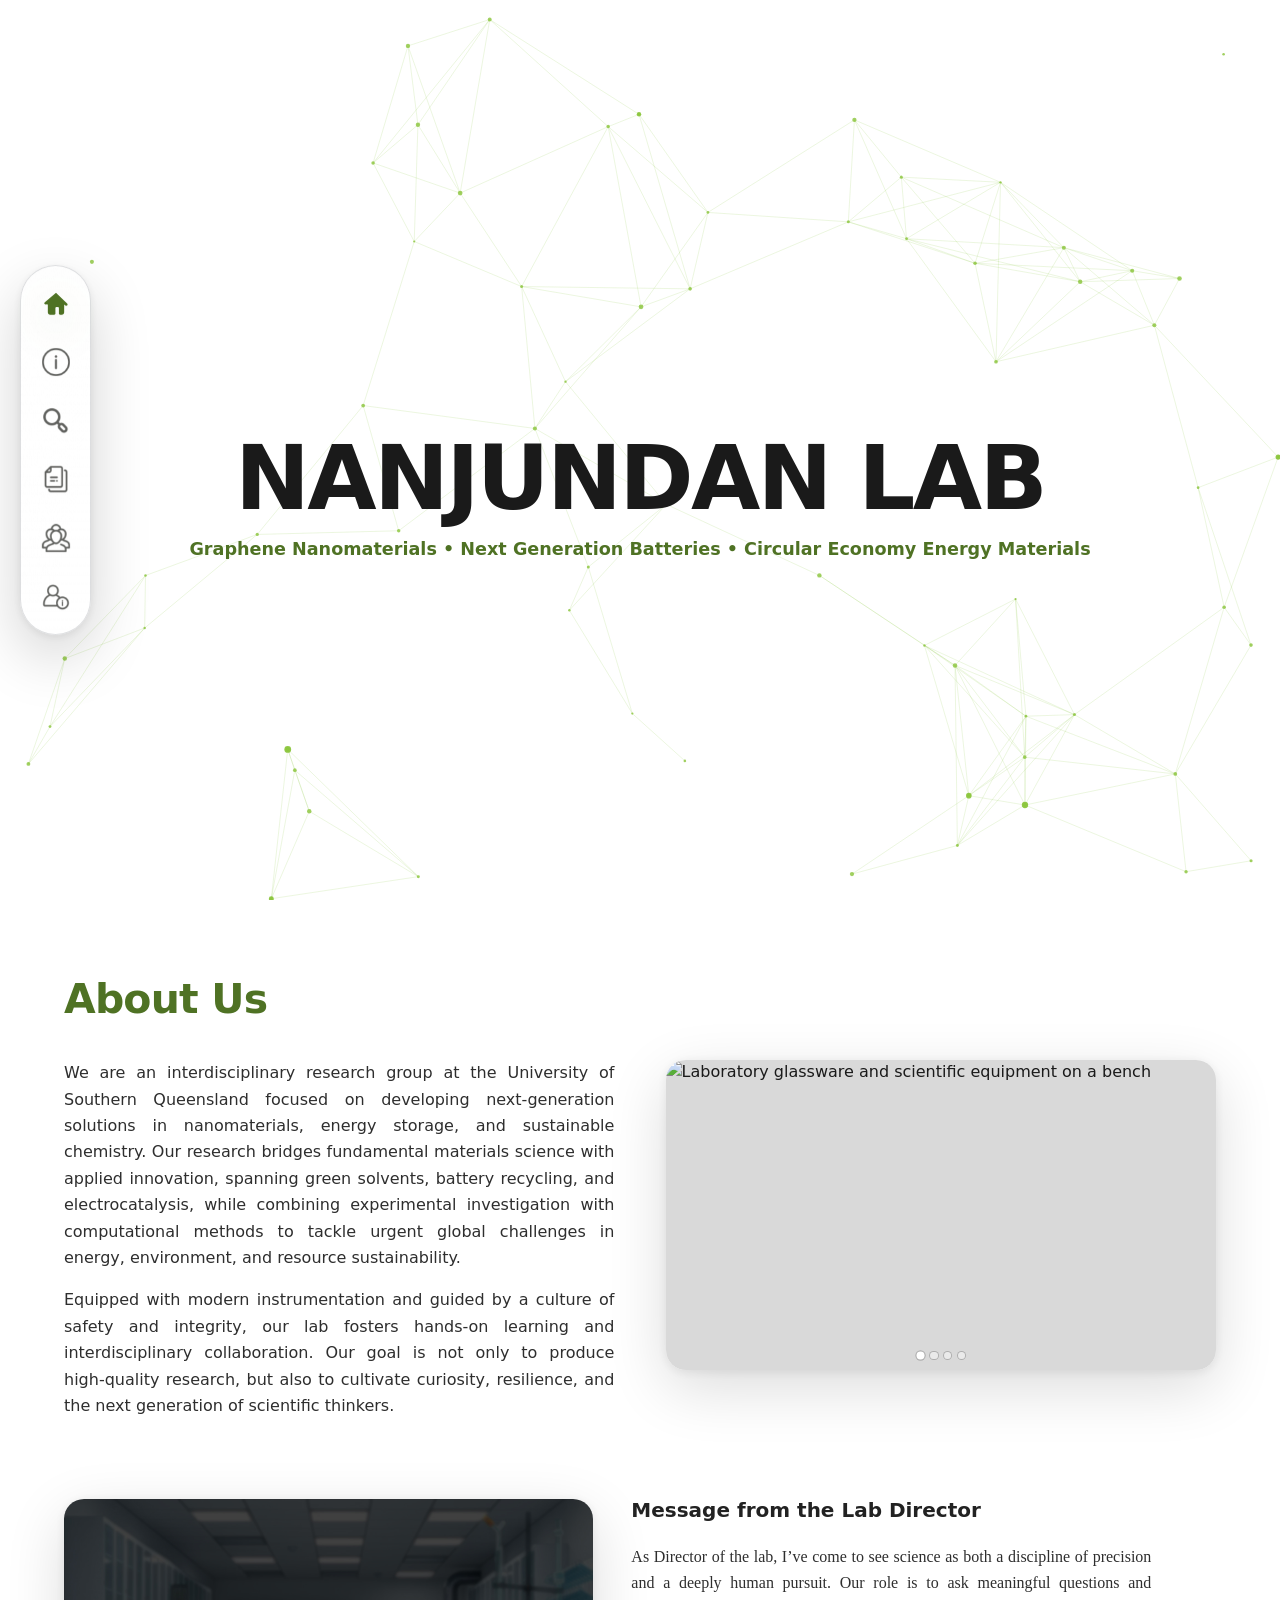
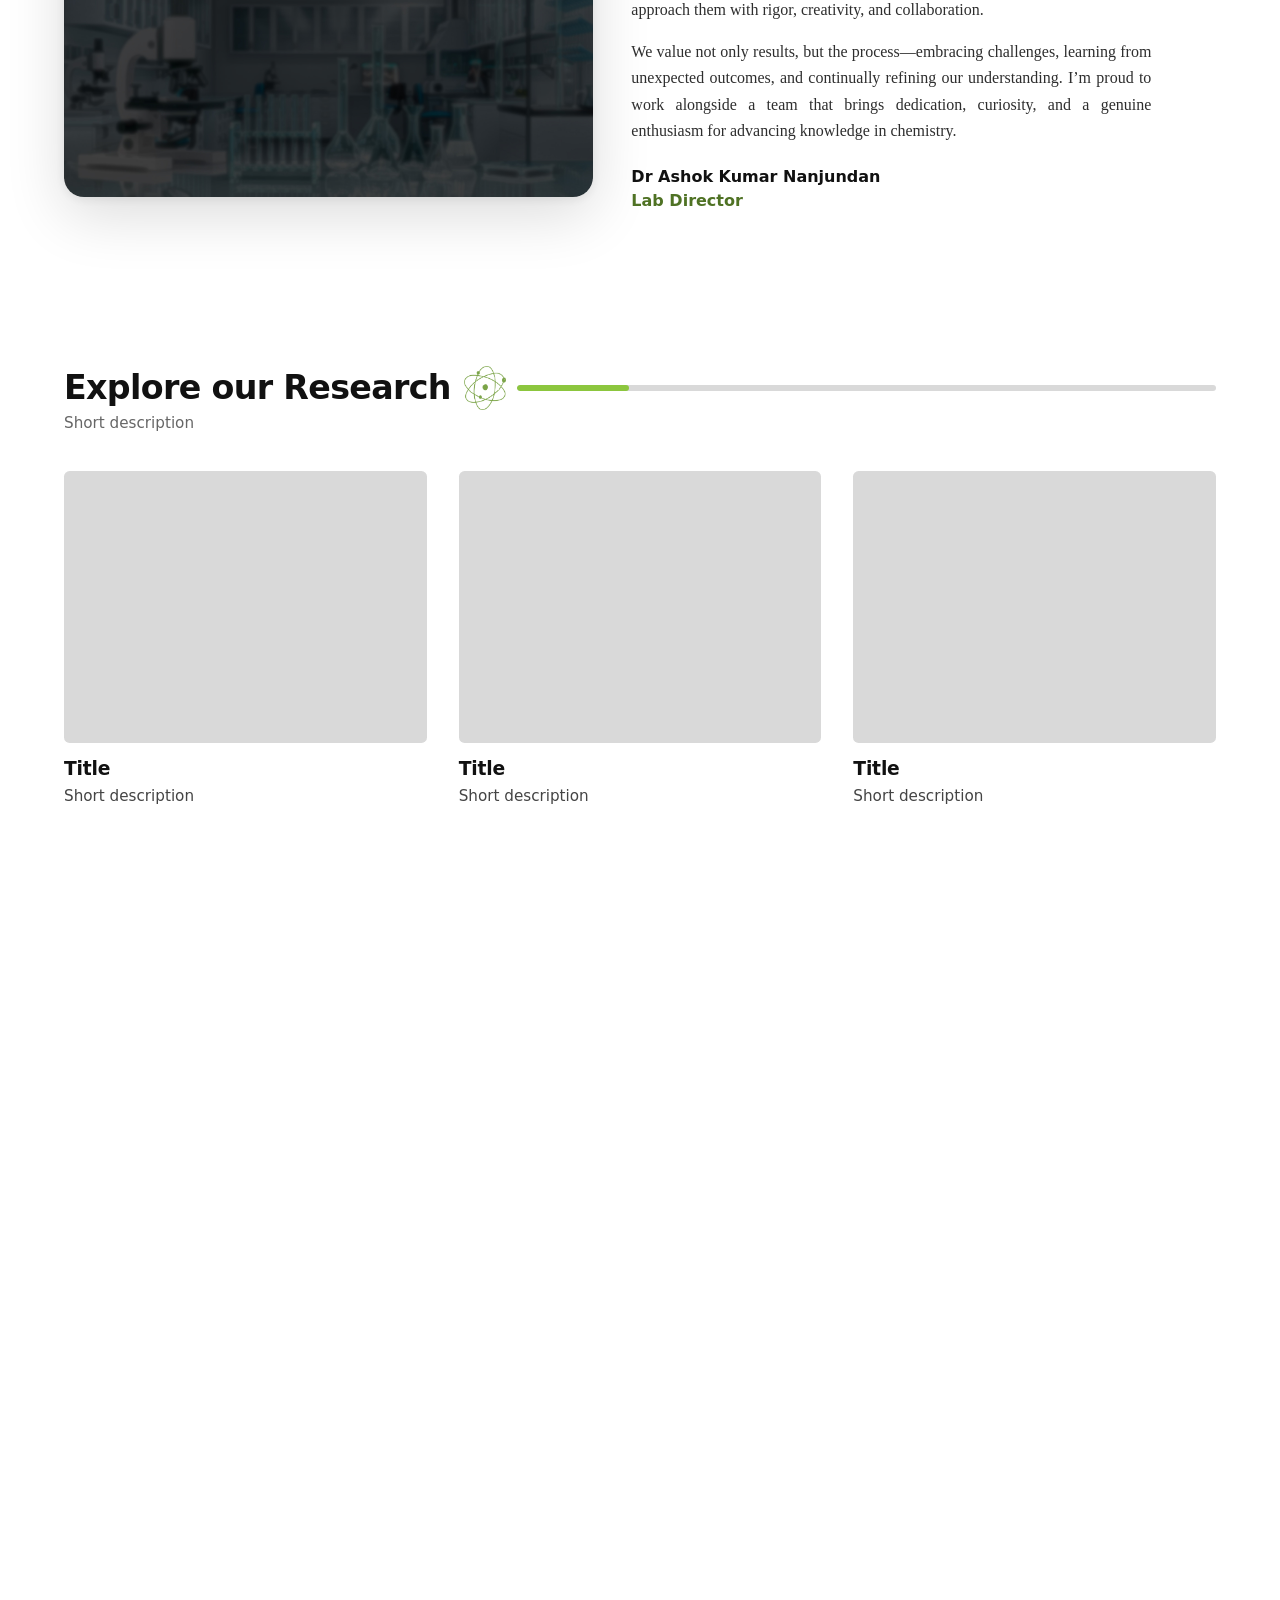
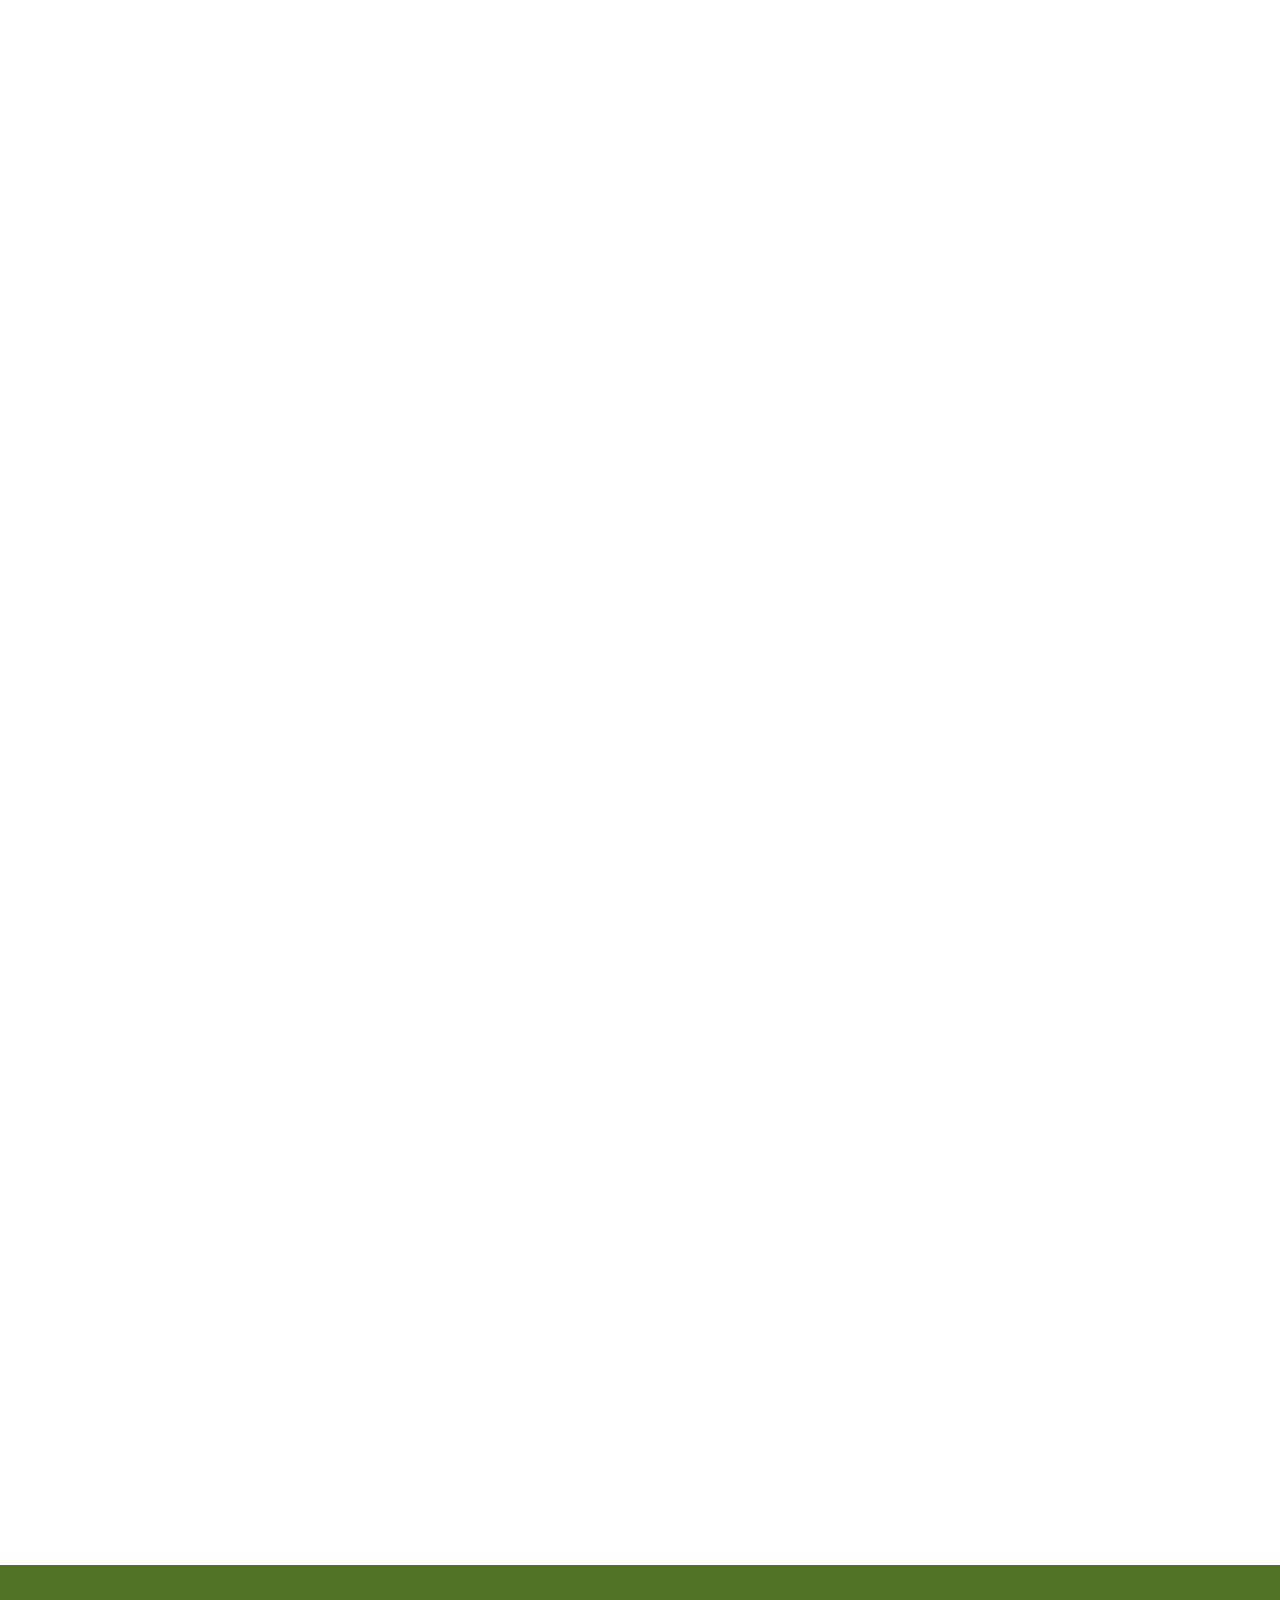
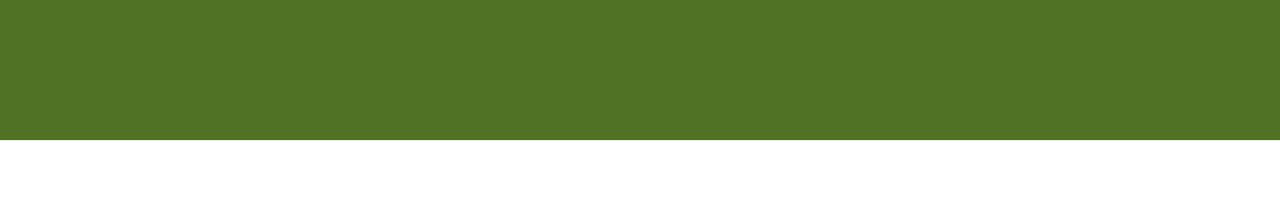
==== commit f9d1d52c: "Updates to Hero Section" ====
--- a/index.html
+++ b/index.html
@@ -9,6 +9,7 @@
     <link rel="stylesheet" href="style.css" />
   </head>
   <body class="home-page">
+    <canvas class="site__molecules" aria-hidden="true"></canvas>
     <nav class="vnav" aria-label="Section navigation">
       <ul class="vnav__list" role="list">
         <li>
@@ -106,34 +107,13 @@
 
     <main>
       <section id="home" class="hero" aria-label="Home hero">
-        <video
-          class="hero__video"
-          autoplay
-          muted
-          loop
-          playsinline
-          preload="auto"
-          poster="Background.jpg"
-          aria-hidden="true"
-        >
-          <source
-            src="Assets/vecteezy_observing-structure-of-connected-spheres-forming-a-complex_72007489.mp4"
-            type="video/mp4"
-          />
-        </video>
         <div class="hero__overlay" aria-hidden="true"></div>
-        <p class="hero__attribution">
-          <a
-            href="https://www.vecteezy.com/free-videos/graphene"
-            target="_blank"
-            rel="noopener noreferrer"
-          >
-            Graphene Stock Videos by Vecteezy
-          </a>
-        </p>
         <div class="layout-container hero-content">
-          <h1 class="hero-title">Nanjundan Lab</h1>
-          <p class="hero-subtitle">Chemistry Lab based in University of Southern Queensland, Australia</p>
+          <h1 class="hero-title">NANJUNDAN LAB</h1>
+          <p class="hero-subtitle">
+            Graphene Nanomaterials <span class="hero-subtitle__dot">•</span> Next Generation Batteries
+            <span class="hero-subtitle__dot">•</span> Circular Economy Energy Materials
+          </p>
         </div>
       </section>
 
@@ -142,10 +122,7 @@
           <h2 class="heading-xl about-intro__title">About Us</h2>
           <div class="prose about-intro__prose">
             <p>
-              Located at University of Southern Queensland in Springfield, our chemistry lab is a collaborative research
-              environment, dedicated to advancing knowledge through experimentation, innovation, and critical inquiry. We
-              bring together students, researchers, and academics to explore a diverse range of chemical sciences, with a
-              strong emphasis on practical application and real‑world impact.
+              We are an interdisciplinary research group at the University of Southern Queensland focused on developing next-generation solutions in nanomaterials, energy storage, and sustainable chemistry. Our research bridges fundamental materials science with applied innovation, spanning green solvents, battery recycling, and electrocatalysis, while combining experimental investigation with computational methods to tackle urgent global challenges in energy, environment, and resource sustainability.
             </p>
             <p>
               Equipped with modern instrumentation and guided by a culture of safety and integrity, our lab fosters
@@ -214,7 +191,7 @@
 
         <div class="layout-container about-grid about-grid--secondary">
           <div class="about-media">
-            <img class="card-media" src="Background.jpg" alt="Lab director in the laboratory" />
+            <img class="card-media" src="Background.jpg" alt="Lab director in the laboratory" loading="lazy" decoding="async" />
           </div>
           <div class="about-copy">
             <h3 class="subheading">Message from the Lab Director</h3>
@@ -248,6 +225,8 @@
                   class="section-head__icon"
                   src="Assets/Green/Assets--Green_0000s_0020_Asset-10@4x.png"
                   alt=""
+                  loading="lazy"
+                  decoding="async"
                 />
                 <div class="progress-bar">
                   <div class="progress-bar__fill" style="--progress: 16%"></div>
@@ -287,6 +266,8 @@
                   class="section-head__icon"
                   src="Assets/Green/Assets--Green_0000s_0003_Asset-27@4x.png"
                   alt=""
+                  loading="lazy"
+                  decoding="async"
                 />
                 <div class="progress-bar">
                   <div class="progress-bar__fill" style="--progress: 56%"></div>
@@ -332,6 +313,8 @@
                   class="section-head__icon"
                   src="Assets/Green/Assets--Green_0000s_0013_Asset-17@4x.png"
                   alt=""
+                  loading="lazy"
+                  decoding="async"
                 />
                 <div class="progress-bar">
                   <div class="progress-bar__fill" style="--progress: 78%"></div>
@@ -396,6 +379,8 @@
                   class="section-head__icon"
                   src="Assets/Green/Assets--Green_0000s_0000_Asset-30@4x.png"
                   alt=""
+                  loading="lazy"
+                  decoding="async"
                 />
                 <div class="progress-bar">
                   <div class="progress-bar__fill" style="--progress: 92%"></div>
@@ -479,10 +464,11 @@
 
     <footer class="site-footer">
       <div class="layout-container site-footer__inner">
-        <p class="site-footer__copy">Copyright © 2026 Nanjundan Lab. All rights reserved.</p>
+        <p class="site-footer__copy">© 2026 Nanjundan Lab · University of Southern Queensland · All rights reserved.</p>
       </div>
     </footer>
 
     <script defer src="nav.js"></script>
+    <script defer src="hero-molecules.js"></script>
   </body>
 </html>
--- a/style.css
+++ b/style.css
@@ -14,8 +14,28 @@
 
 body {
   font-family: var(--font-sans);
+  background-color: transparent;
+  color: var(--color-foreground);
+}
+
+html {
   background-color: var(--color-background);
-  color: var(--color-foreground);
+}
+
+.site__molecules {
+  position: fixed;
+  inset: 0;
+  width: 100%;
+  height: 100%;
+  display: block;
+  pointer-events: none;
+  z-index: 0;
+}
+
+main,
+footer {
+  position: relative;
+  z-index: 1;
 }
 
 /* Hide visible scrollbars (scroll still works). */
@@ -462,6 +482,22 @@
     pointer;
 }
 
+/* Game page: disable magnifying-glass cursor */
+body.chem-game a:hover,
+body.chem-game button:hover,
+body.chem-game [role="button"]:hover,
+body.chem-game input:hover,
+body.chem-game select:hover,
+body.chem-game textarea:hover,
+body.chem-game summary:hover {
+  cursor: pointer;
+}
+
+/* Game-only utility: hidden hook elements */
+.chem-hidden {
+  display: none;
+}
+
 /* Hero */
 .hero {
   position: relative;
@@ -474,46 +510,12 @@
   padding-top: calc(var(--nav-height) + 1.75rem);
 }
 
-.hero__video {
-  position: absolute;
-  inset: 0;
-  z-index: 0;
-  width: 100%;
-  height: 100%;
-  object-fit: cover;
-  pointer-events: none;
-}
-
 .hero__overlay {
   position: absolute;
   inset: 0;
   z-index: 1;
-  background: rgba(0, 0, 0, 0.75);
+  background: transparent;
   pointer-events: none;
-}
-
-.hero__attribution {
-  position: absolute;
-  z-index: 3;
-  right: max(1rem, env(safe-area-inset-right, 0px));
-  bottom: max(1rem, env(safe-area-inset-bottom, 0px));
-  margin: 0;
-  max-width: min(14rem, 52vw);
-  font-size: 0.65rem;
-  line-height: 1.35;
-  text-align: right;
-  color: rgba(255, 255, 255, 0.85);
-  text-shadow: 0 1px 3px rgba(0, 0, 0, 0.9);
-}
-
-.hero__attribution a {
-  color: inherit;
-  text-decoration: underline;
-  text-underline-offset: 0.1em;
-}
-
-.hero__attribution a:hover {
-  color: #ffffff;
 }
 
 .hero-content {
@@ -522,10 +524,15 @@
   padding-block: 4rem;
   /* Own compositor layer so title/subtitle paint isn’t tied as tightly to video frame updates */
   transform: translateZ(0);
+  text-align: center;
+}
+
+.hero-content > * {
+  margin-inline: auto;
 }
 
 @media (prefers-reduced-motion: reduce) {
-  .hero__video {
+  .hero__molecules {
     display: none;
   }
 
@@ -534,9 +541,7 @@
   }
 
   .hero {
-    background-image:
-      linear-gradient(rgba(0, 0, 0, 0.75), rgba(0, 0, 0, 0.75)),
-      url("Background.jpg");
+    background-image: url("Background.jpg");
     background-size: cover;
     background-position: center;
     background-repeat: no-repeat;
@@ -544,7 +549,7 @@
 }
 
 .hero-title {
-  color: #fff;
+  color: var(--color-foreground);
   font-size: clamp(3rem, 7vw, 6rem);
   font-weight: 700;
   letter-spacing: -0.03em;
@@ -553,9 +558,13 @@
 
 .hero-subtitle {
   margin-top: 0.75rem;
-  color: var(--color-primary);
+  color: var(--color-secondary);
   font-weight: 700;
   font-size: clamp(0.95rem, 1.4vw, 1.1rem);
+}
+
+.hero-subtitle__dot {
+  color: currentColor;
 }
 
 /* Sections */
@@ -563,8 +572,16 @@
   padding-block: clamp(3.5rem, 6vw, 6rem);
 }
 
+/* Speed up initial render: skip offscreen sections until needed. */
+.section:not(.hero),
+.acknowledgment,
+.site-footer {
+  content-visibility: auto;
+  contain-intrinsic-size: 900px;
+}
+
 .about {
-  background: #fff;
+  background: transparent;
 }
 
 /* Section head w/ progress bar */
@@ -619,11 +636,11 @@
 
 /* Research cards */
 .research {
-  background: #fff;
+  background: transparent;
 }
 
 .publications {
-  background: #fff;
+  background: transparent;
 }
 
 .research-grid {
@@ -638,7 +655,7 @@
 }
 
 .team {
-  background: #fff;
+  background: transparent;
 }
 
 .team-grid {
@@ -919,6 +936,381 @@
 .chem-shell__inner {
   display: grid;
   gap: 1.25rem;
+}
+
+/* --- Game layout v2 (matches reference screenshot) --- */
+.chem-shell--v2 .chem-shell__inner {
+  gap: 1.1rem;
+}
+
+.chem-hdr {
+  display: grid;
+  gap: 0.8rem;
+}
+
+.chem-hdr__row {
+  display: flex;
+  align-items: flex-end;
+  justify-content: space-between;
+  gap: 1rem;
+}
+
+.chem-title {
+  font-size: clamp(2.4rem, 4.8vw, 3.35rem);
+  font-weight: 1000;
+  letter-spacing: -0.03em;
+  color: var(--color-secondary);
+  line-height: 1.02;
+}
+
+.chem-sub {
+  margin-top: 0.55rem;
+  display: inline-flex;
+  gap: 0.55rem;
+  align-items: baseline;
+  color: #1f2937;
+  font-weight: 900;
+}
+
+.chem-sub__k {
+  font-size: 0.8rem;
+  letter-spacing: 0.02em;
+  text-transform: uppercase;
+  color: #111827;
+}
+
+.chem-sub__v {
+  font-size: 1.2rem;
+  font-weight: 1000;
+  color: #111827;
+}
+
+.chem-score {
+  text-align: right;
+  min-width: 6.5rem;
+}
+
+.chem-score__label {
+  font-size: 0.75rem;
+  font-weight: 1000;
+  letter-spacing: 0.03em;
+  color: #111827;
+  text-transform: uppercase;
+}
+
+.chem-score__value {
+  margin-top: 0.15rem;
+  font-size: 2.35rem;
+  font-weight: 1100;
+  letter-spacing: -0.02em;
+  color: #7BA448;
+  line-height: 1;
+}
+
+.chem-timer__label {
+  display: flex;
+  align-items: baseline;
+  justify-content: space-between;
+  gap: 1rem;
+  font-weight: 1000;
+  letter-spacing: 0.02em;
+  text-transform: uppercase;
+  color: #111827;
+  font-size: 0.78rem;
+}
+
+.chem-timer__text {
+  font-weight: 1000;
+  color: #334155;
+  text-transform: none;
+  letter-spacing: -0.01em;
+}
+
+.chem-timer__bar {
+  margin-top: 0.45rem;
+  height: 10px;
+  width: 100%;
+  background: #d9d9d9;
+  border-radius: 999px;
+  overflow: hidden;
+}
+
+.chem-timer__fill {
+  height: 100%;
+  width: 100%;
+  background: #4F7224;
+  border-radius: 999px;
+  transition: width 160ms linear;
+}
+
+.chem-stage {
+  display: grid;
+  gap: 0.85rem;
+}
+
+.chem-canvas--v2 {
+  height: min(56vh, 520px);
+  background: linear-gradient(180deg, rgba(255, 255, 255, 0.94), rgba(255, 255, 255, 0.90));
+  border: 2px solid rgba(0, 0, 0, 0.55);
+  box-shadow: none;
+  padding-bottom: 72px; /* space for the in-canvas control strip */
+}
+
+.chem-canvas__label {
+  position: absolute;
+  left: 1.15rem;
+  top: 1rem;
+  font-size: 0.8rem;
+  font-weight: 1000;
+  letter-spacing: 0.06em;
+  color: rgba(0, 0, 0, 0.28);
+  pointer-events: none;
+}
+
+.chem-stage__footer {
+  position: absolute;
+  left: 12px;
+  right: 12px;
+  bottom: 12px;
+  display: flex;
+  flex-direction: column;
+  align-items: center;
+  justify-content: space-between;
+  gap: 0.55rem;
+  padding: 0.75rem 0.95rem;
+  border-radius: 1.15rem;
+  background: rgba(255, 255, 255, 0.92);
+  border: 1px solid rgba(0, 0, 0, 0.1);
+  z-index: 5;
+  pointer-events: auto;
+}
+
+.chem-stage__footerRow {
+  width: 100%;
+  display: flex;
+  align-items: center;
+  justify-content: space-between;
+  gap: 1rem;
+}
+
+.chem-iconbar {
+  display: inline-flex;
+  gap: 0.55rem;
+  align-items: center;
+  flex-shrink: 0;
+}
+
+.chem-iconbtn {
+  width: 38px;
+  height: 38px;
+  border-radius: 999px;
+  display: inline-grid;
+  place-items: center;
+  border: 1px solid rgba(0, 0, 0, 0.18);
+  background: rgba(255, 255, 255, 0.95);
+  box-shadow: 0 1px 0 rgba(0, 0, 0, 0.06);
+  color: #111827;
+  transition:
+    transform 80ms ease,
+    background-color 120ms ease,
+    border-color 120ms ease,
+    box-shadow 120ms ease;
+}
+
+.chem-iconbtn svg {
+  width: 18px;
+  height: 18px;
+  display: block;
+}
+
+.chem-iconbtn:active {
+  transform: translateY(1px);
+}
+
+.chem-iconbtn.is-active,
+.chem-iconbtn[aria-pressed="true"] {
+  background: rgba(123, 164, 72, 0.18);
+  border-color: rgba(123, 164, 72, 0.55);
+}
+
+.chem-hudline {
+  display: flex;
+  gap: 1.15rem;
+  flex-wrap: wrap;
+  align-items: baseline;
+  min-width: 0;
+  width: 100%;
+}
+
+.chem-hudline__item {
+  font-weight: 900;
+  color: #111827;
+  font-size: 0.92rem;
+  white-space: nowrap;
+}
+
+.chem-hudline__item:last-child {
+  white-space: normal;
+  min-width: min(58ch, 60vw);
+}
+
+.chem-hudline__k {
+  color: #6b7280;
+  font-weight: 1000;
+}
+
+.chem-stage__actions {
+  display: inline-flex;
+  gap: 0.65rem;
+  align-items: center;
+  flex-shrink: 0;
+}
+
+.chem-btn--wide {
+  padding-inline: 1.55rem;
+}
+
+.chem-bottom {
+  display: grid;
+  grid-template-columns: 1.35fr 1fr;
+  gap: 1.25rem;
+  align-items: start;
+}
+
+.chem-bottomcard {
+  padding: 10px;
+  border-radius: 12px;
+  background: #fff;
+  border: 1px solid rgba(0, 0, 0, 0.12);
+  box-shadow:
+    0 10px 28px rgba(0, 0, 0, 0.06),
+    0 2px 10px rgba(0, 0, 0, 0.04);
+}
+
+.chem-bottomcard__title {
+  font-weight: 1000;
+  letter-spacing: -0.01em;
+  color: #0f172a;
+}
+
+.chem-palette--v2 {
+  margin-top: 10px;
+  grid-template-columns: repeat(auto-fit, minmax(112px, max-content));
+  gap: 8px;
+  justify-content: start;
+}
+
+.chem-atom--v2 {
+  grid-template-columns: 40px 1fr;
+  gap: 8px;
+  padding: 10px;
+  border-radius: 12px;
+  min-height: 0;
+  background: #ffffff;
+  border: 1px solid #e5e7eb;
+  box-shadow: none;
+  align-items: center;
+  width: fit-content;
+  max-width: 100%;
+}
+
+.chem-atom--v2 .chem-atom__info {
+  display: flex;
+  flex-direction: column;
+  justify-content: center;
+  min-width: 0;
+}
+
+.chem-atom--v2 .chem-atom__sym {
+  width: 40px;
+  height: 40px;
+  border-radius: 999px;
+  background: #ffffff;
+  border: 2px solid #d1d5db;
+  color: #111827;
+  font-size: 1.05rem;
+  font-weight: 1000;
+  letter-spacing: -0.02em;
+  box-shadow: none;
+}
+
+.chem-atom--v2[data-element="C"] .chem-atom__sym {
+  background: #111111;
+  border-color: #111111;
+  color: #ffffff;
+}
+
+.chem-atom__name {
+  font-size: 1.05rem;
+  font-weight: 1000;
+  color: #111111;
+  line-height: 1.05;
+  display: block;
+  white-space: nowrap;
+  overflow: hidden;
+  text-overflow: ellipsis;
+}
+
+.chem-atom__meta {
+  margin-top: 2px;
+  font-size: 1rem;
+  color: #7BA448;
+  font-weight: 900;
+  line-height: 1.05;
+  white-space: nowrap;
+}
+
+.chem-atom__meta {
+  display: block;
+  margin-top: 0.1rem;
+  font-weight: 800;
+  font-size: 0.78rem;
+  color: #6b7280;
+}
+
+.chem-bottom__right {
+  display: grid;
+  gap: 1rem;
+}
+
+.chem-bondstack {
+  margin-top: 10px;
+  display: grid;
+  gap: 8px;
+}
+
+.chem-btn--stack {
+  width: 100%;
+  justify-content: flex-start;
+  gap: 8px;
+  padding: 10px;
+  border-radius: 10px;
+}
+
+.chem-bondstack .chem-btn--stack::before {
+  content: "";
+  width: 22px;
+  height: 22px;
+  border-radius: 999px;
+  background: #d9d9d9;
+  flex: 0 0 auto;
+}
+
+.chem-toolgrid {
+  margin-top: 0.85rem;
+  display: grid;
+  grid-template-columns: 1fr 1fr;
+  gap: 0.55rem;
+}
+
+.chem-settingsgrid {
+  margin-top: 0.85rem;
+  display: grid;
+  gap: 0.65rem;
+}
+
+.chem-settingsgrid .chem-select {
+  min-width: 100%;
 }
 
 .chem-topbar {
@@ -1373,13 +1765,43 @@
   .chem-select {
     min-width: min(34rem, 84vw);
   }
+
+  .chem-hdr__row {
+    align-items: flex-start;
+  }
+
+  .chem-stage__footer {
+    flex-direction: column;
+    align-items: stretch;
+  }
+
+  .chem-iconbar {
+    justify-content: flex-start;
+  }
+
+  .chem-hudline__item:last-child {
+    min-width: 0;
+  }
+
+  .chem-stage__actions {
+    justify-content: flex-end;
+  }
+
+  .chem-bottom {
+    grid-template-columns: 1fr;
+  }
+
+  .chem-palette--v2 {
+    grid-template-columns: repeat(auto-fit, minmax(112px, max-content));
+    justify-content: start;
+  }
 }
 
 /* Contact — Get in Touch */
 .contact {
   --contact-icon-size: 4.5rem; /* 72px — within 60–80px reference */
   --contact-icon-gap: 1.125rem; /* 18px — within 15–20px reference */
-  background: #fff;
+  background: transparent;
 }
 
 .contact-grid {
@@ -1540,7 +1962,7 @@
 /* Site footer */
 .site-footer {
   padding-block: clamp(1.25rem, 2.5vw, 1.75rem);
-  background: #ffffff;
+  background: transparent;
   border-top: 1px solid rgba(79, 114, 36, 0.12);
 }
 
